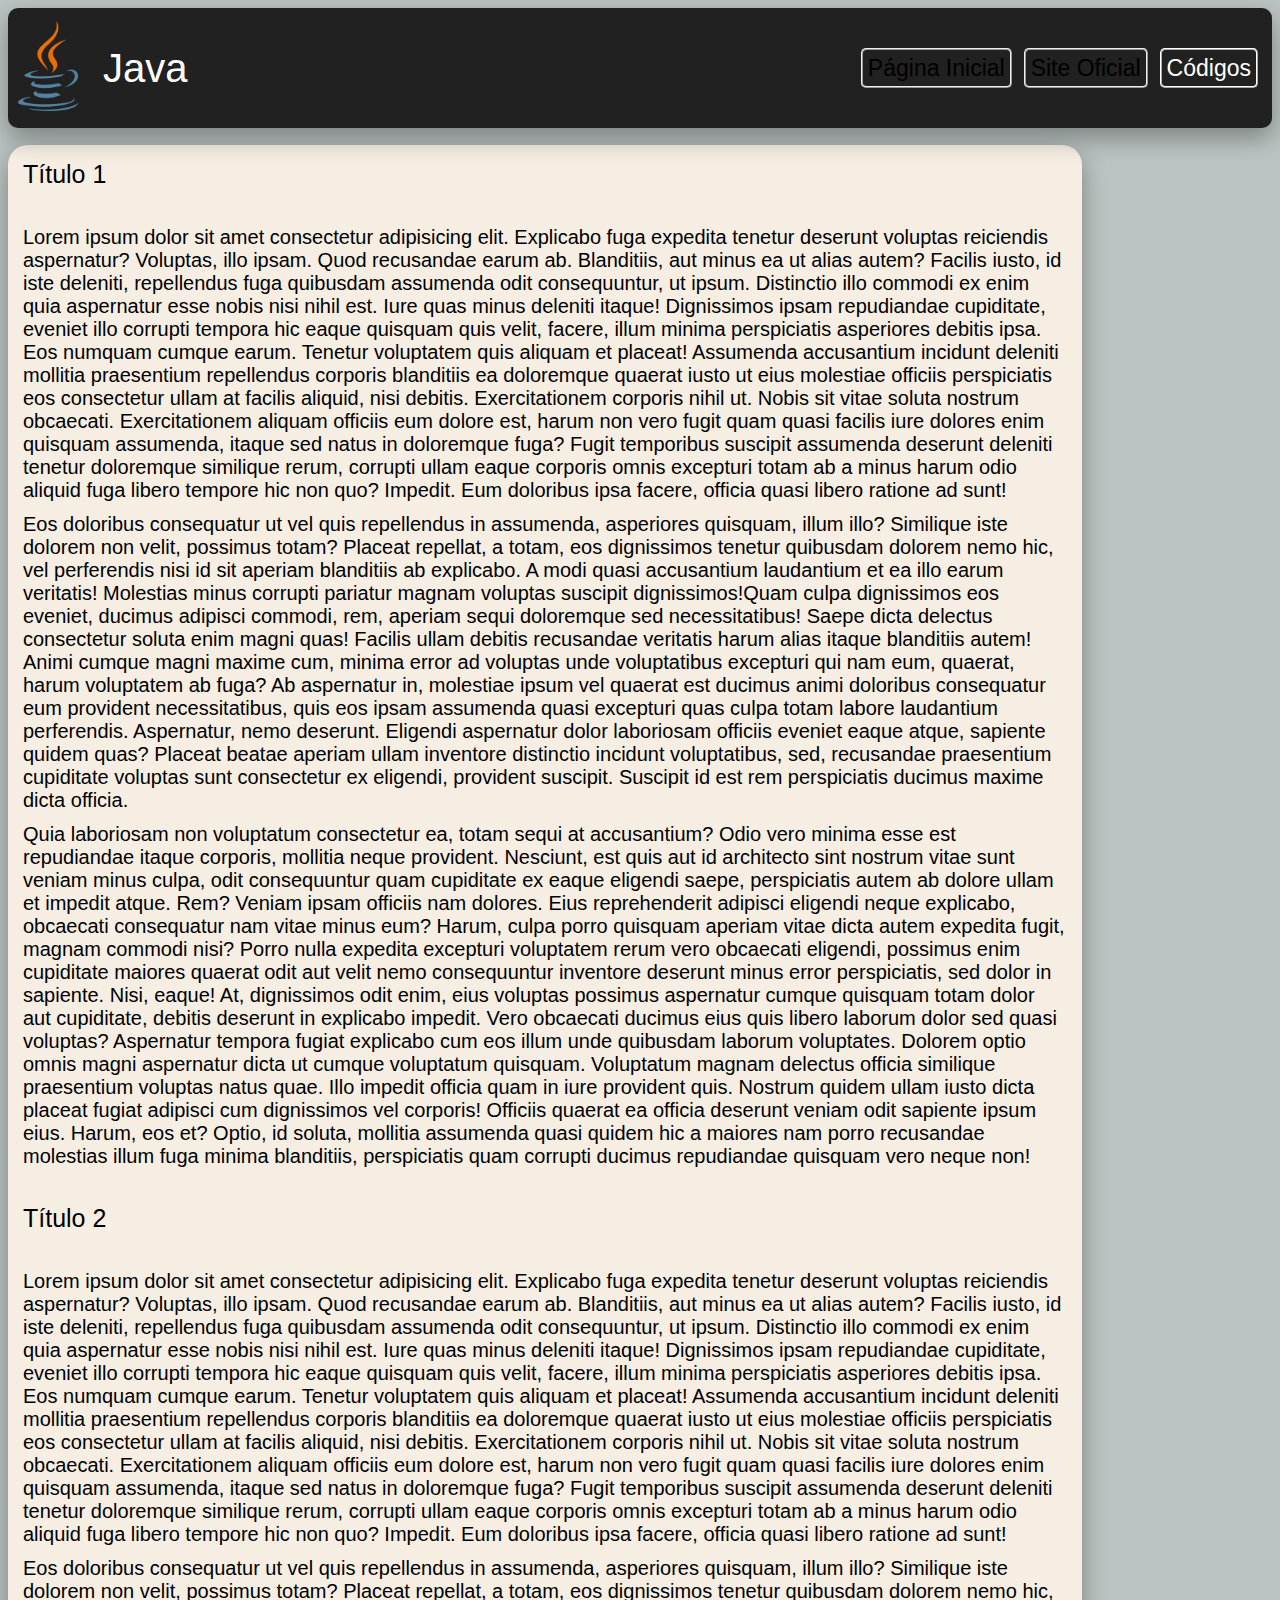
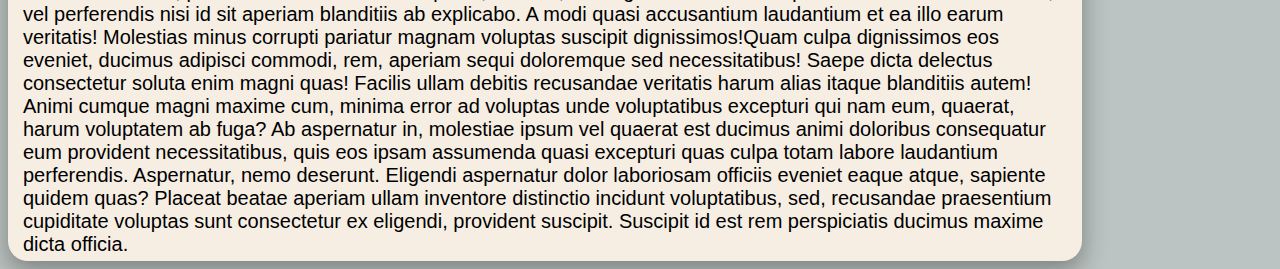
==== historia.html @ 3bd35102 "Adicionada página da História" ====
<!DOCTYPE html>
<html lang="pt-br">
<head>
    <meta charset="UTF-8">
    <link rel="stylesheet" href="historia.css">
    <meta name="viewport" content="width=device-width, initial-scale=1.0">
    <title>História do Java</title>
</head>
<body>
    <header>
        <div class = "top-menu">
            <div class = "top-logo">
                    <img src="java-logo.png" alt="Java Logo">
                <h1>Java</h1>
            </div>
            <div class = "top-links">
                <a href="index.html">Página Inicial</a>
                <a href="https://www.java.com/pt-BR/">Site Oficial</a>
                <a href="">Códigos</a>
            </div>
        </div>
    </header>
    <main>
        <article>
            <div class = "box-1">
                <h1>Título 1</h1>
                <p>
                    Lorem ipsum dolor sit amet consectetur adipisicing elit. Explicabo fuga expedita tenetur deserunt voluptas reiciendis aspernatur? Voluptas, illo ipsam. Quod recusandae earum ab. Blanditiis, aut minus ea ut alias autem?
                    Facilis iusto, id iste deleniti, repellendus fuga quibusdam assumenda odit consequuntur, ut ipsum. Distinctio illo commodi ex enim quia aspernatur esse nobis nisi nihil est. Iure quas minus deleniti itaque!
                    Dignissimos ipsam repudiandae cupiditate, eveniet illo corrupti tempora hic eaque quisquam quis velit, facere, illum minima perspiciatis asperiores debitis ipsa. Eos numquam cumque earum. Tenetur voluptatem quis aliquam et placeat!
                    Assumenda accusantium incidunt deleniti mollitia praesentium repellendus corporis blanditiis ea doloremque quaerat iusto ut eius molestiae officiis perspiciatis eos consectetur ullam at facilis aliquid, nisi debitis. Exercitationem corporis nihil ut.
                    Nobis sit vitae soluta nostrum obcaecati. Exercitationem aliquam officiis eum dolore est, harum non vero fugit quam quasi facilis iure dolores enim quisquam assumenda, itaque sed natus in doloremque fuga?
                    Fugit temporibus suscipit assumenda deserunt deleniti tenetur doloremque similique rerum, corrupti ullam eaque corporis omnis excepturi totam ab a minus harum odio aliquid fuga libero tempore hic non quo? Impedit.
                    Eum doloribus ipsa facere, officia quasi libero ratione ad sunt!
                </p>
                <p>
                    Eos doloribus consequatur ut vel quis repellendus in assumenda, asperiores quisquam, illum illo? Similique iste dolorem non velit, possimus totam?
                    Placeat repellat, a totam, eos dignissimos tenetur quibusdam dolorem nemo hic, vel perferendis nisi id sit aperiam blanditiis ab explicabo. A modi quasi accusantium laudantium et ea illo earum veritatis!
                    Molestias minus corrupti pariatur magnam voluptas suscipit dignissimos!Quam culpa dignissimos eos eveniet, ducimus adipisci commodi, rem, aperiam sequi doloremque sed necessitatibus! Saepe dicta delectus consectetur soluta enim magni quas!
                    Facilis ullam debitis recusandae veritatis harum alias itaque blanditiis autem! Animi cumque magni maxime cum, minima error ad voluptas unde voluptatibus excepturi qui nam eum, quaerat, harum voluptatem ab fuga?
                    Ab aspernatur in, molestiae ipsum vel quaerat est ducimus animi doloribus consequatur eum provident necessitatibus, quis eos ipsam assumenda quasi excepturi quas culpa totam labore laudantium perferendis. Aspernatur, nemo deserunt.
                    Eligendi aspernatur dolor laboriosam officiis eveniet eaque atque, sapiente quidem quas? Placeat beatae aperiam ullam inventore distinctio incidunt voluptatibus, sed, recusandae praesentium cupiditate voluptas sunt consectetur ex eligendi, provident suscipit.
                    Suscipit id est rem perspiciatis ducimus maxime dicta officia.
                </p>
                <p>
                    Quia laboriosam non voluptatum consectetur ea, totam sequi at accusantium? Odio vero minima esse est repudiandae itaque corporis, mollitia neque provident.
                    Nesciunt, est quis aut id architecto sint nostrum vitae sunt veniam minus culpa, odit consequuntur quam cupiditate ex eaque eligendi saepe, perspiciatis autem ab dolore ullam et impedit atque. Rem?
                    Veniam ipsam officiis nam dolores. Eius reprehenderit adipisci eligendi neque explicabo, obcaecati consequatur nam vitae minus eum? Harum, culpa porro quisquam aperiam vitae dicta autem expedita fugit, magnam commodi nisi?
                    Porro nulla expedita excepturi voluptatem rerum vero obcaecati eligendi, possimus enim cupiditate maiores quaerat odit aut velit nemo consequuntur inventore deserunt minus error perspiciatis, sed dolor in sapiente. Nisi, eaque!
                    At, dignissimos odit enim, eius voluptas possimus aspernatur cumque quisquam totam dolor aut cupiditate, debitis deserunt in explicabo impedit. Vero obcaecati ducimus eius quis libero laborum dolor sed quasi voluptas?
                    Aspernatur tempora fugiat explicabo cum eos illum unde quibusdam laborum voluptates. Dolorem optio omnis magni aspernatur dicta ut cumque voluptatum quisquam. Voluptatum magnam delectus officia similique praesentium voluptas natus quae.
                    Illo impedit officia quam in iure provident quis. Nostrum quidem ullam iusto dicta placeat fugiat adipisci cum dignissimos vel corporis! Officiis quaerat ea officia deserunt veniam odit sapiente ipsum eius.
                    Harum, eos et? Optio, id soluta, mollitia assumenda quasi quidem hic a maiores nam porro recusandae molestias illum fuga minima blanditiis, perspiciatis quam corrupti ducimus repudiandae quisquam vero neque non!
                </p>
                <h1>Título 2</h1>
                <p>
                    Lorem ipsum dolor sit amet consectetur adipisicing elit. Explicabo fuga expedita tenetur deserunt voluptas reiciendis aspernatur? Voluptas, illo ipsam. Quod recusandae earum ab. Blanditiis, aut minus ea ut alias autem?
                    Facilis iusto, id iste deleniti, repellendus fuga quibusdam assumenda odit consequuntur, ut ipsum. Distinctio illo commodi ex enim quia aspernatur esse nobis nisi nihil est. Iure quas minus deleniti itaque!
                    Dignissimos ipsam repudiandae cupiditate, eveniet illo corrupti tempora hic eaque quisquam quis velit, facere, illum minima perspiciatis asperiores debitis ipsa. Eos numquam cumque earum. Tenetur voluptatem quis aliquam et placeat!
                    Assumenda accusantium incidunt deleniti mollitia praesentium repellendus corporis blanditiis ea doloremque quaerat iusto ut eius molestiae officiis perspiciatis eos consectetur ullam at facilis aliquid, nisi debitis. Exercitationem corporis nihil ut.
                    Nobis sit vitae soluta nostrum obcaecati. Exercitationem aliquam officiis eum dolore est, harum non vero fugit quam quasi facilis iure dolores enim quisquam assumenda, itaque sed natus in doloremque fuga?
                    Fugit temporibus suscipit assumenda deserunt deleniti tenetur doloremque similique rerum, corrupti ullam eaque corporis omnis excepturi totam ab a minus harum odio aliquid fuga libero tempore hic non quo? Impedit.
                    Eum doloribus ipsa facere, officia quasi libero ratione ad sunt!
                </p>
                <p>
                    Eos doloribus consequatur ut vel quis repellendus in assumenda, asperiores quisquam, illum illo? Similique iste dolorem non velit, possimus totam?
                    Placeat repellat, a totam, eos dignissimos tenetur quibusdam dolorem nemo hic, vel perferendis nisi id sit aperiam blanditiis ab explicabo. A modi quasi accusantium laudantium et ea illo earum veritatis!
                    Molestias minus corrupti pariatur magnam voluptas suscipit dignissimos!Quam culpa dignissimos eos eveniet, ducimus adipisci commodi, rem, aperiam sequi doloremque sed necessitatibus! Saepe dicta delectus consectetur soluta enim magni quas!
                    Facilis ullam debitis recusandae veritatis harum alias itaque blanditiis autem! Animi cumque magni maxime cum, minima error ad voluptas unde voluptatibus excepturi qui nam eum, quaerat, harum voluptatem ab fuga?
                    Ab aspernatur in, molestiae ipsum vel quaerat est ducimus animi doloribus consequatur eum provident necessitatibus, quis eos ipsam assumenda quasi excepturi quas culpa totam labore laudantium perferendis. Aspernatur, nemo deserunt.
                    Eligendi aspernatur dolor laboriosam officiis eveniet eaque atque, sapiente quidem quas? Placeat beatae aperiam ullam inventore distinctio incidunt voluptatibus, sed, recusandae praesentium cupiditate voluptas sunt consectetur ex eligendi, provident suscipit.
                    Suscipit id est rem perspiciatis ducimus maxime dicta officia.
                </p>
            </div>
        </article>
    </main>
</body>
</html>
---- historia.css ----
@import url(https://db.onlinewebfonts.com/c/5a31e8d3d403b8ac139b5fc019589b00?family=Google+Sans+Text);
@import url(https://db.onlinewebfonts.com/c/b5b2632af1e2567e822e947f3c1f5b09?family=Rubik+Bold);
@import url(https://db.onlinewebfonts.com/c/7fd45b9b66da92e6198e0732294d5708?family=Quattrocento+Sans+Bold); 

body{
    background-color: #BBC4C2;
    justify-content: center;
}
header{
    display: flex;
    justify-content: center;
}
.top-menu h1{
    font-family: "Quattrocento Sans Bold", sans-serif;
    font-optical-sizing: auto;
    font-weight: 400;
    font-style: normal;
    font-size: 40px;
    color: white;
    margin: 25px;
}
.top-logo{
    display: flex;
    justify-content: flex-start;
}
.top-logo img{
    width: 60px;
    height: 90px;
}

.top-menu{
    width: 99%;
    height: 100px;
    background-color: #212121;
    border-radius: 10px;
    box-shadow: 0px 10px 25px rgba(33, 33, 33, 0.4);
    padding: 10px;
    display: flex;
    justify-content: space-between;
    align-items: center;
}
.top-links a{
    padding: 5px;
    border: 2px ridge;
    border-radius: 5px;
    font-family: "Rubik", sans-serif;
    font-optical-sizing: auto;
    font-weight: 400;
    font-style: normal;
    font-size: 23px;
    color: white;
    text-decoration: none;
    margin: 4px;
}
.top-links a:link,:visited{
    color: inherit;
}
article h1{
    font-family: "Rubik Bold", sans-serif;
    font-optical-sizing: auto;
    font-weight: 200;
    font-style: normal;
    font-size: 25px;
    color: black;
    padding: 15px;
}
article p{
    font-family: "Google sans text", sans-serif;
    font-optical-sizing: auto;
    font-weight: 200;
    font-style: normal;
    font-size: 20px;
    color: black;
    padding: 15px;
    padding-top: 5px;
    padding-bottom: 5px;
    margin-top: 1px;
    margin-bottom: 1px;
}
.box-1{
    width: 85%;
    height: 20%;
    background-color: #f6eee3;
    border-radius: 20px;
    box-shadow: 0px 10px 25px rgba(33, 33, 33, 0.4);
}
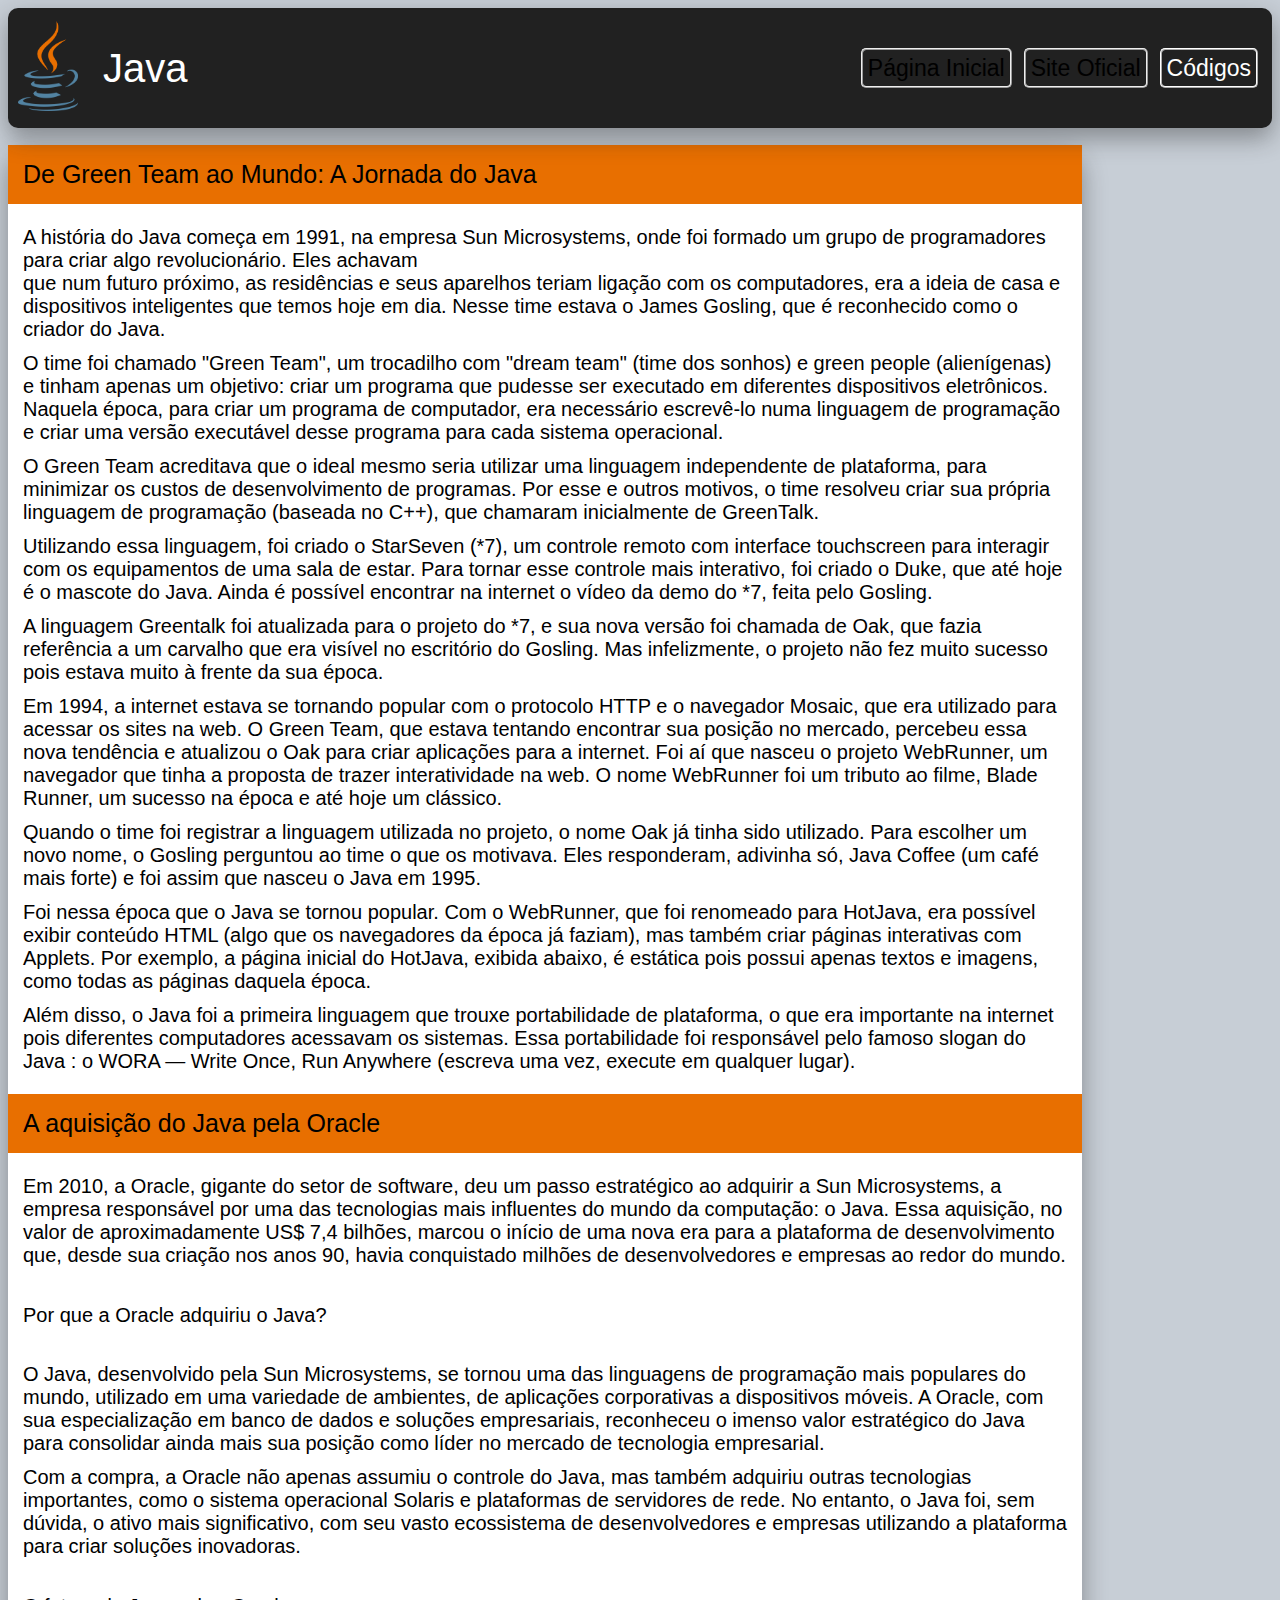
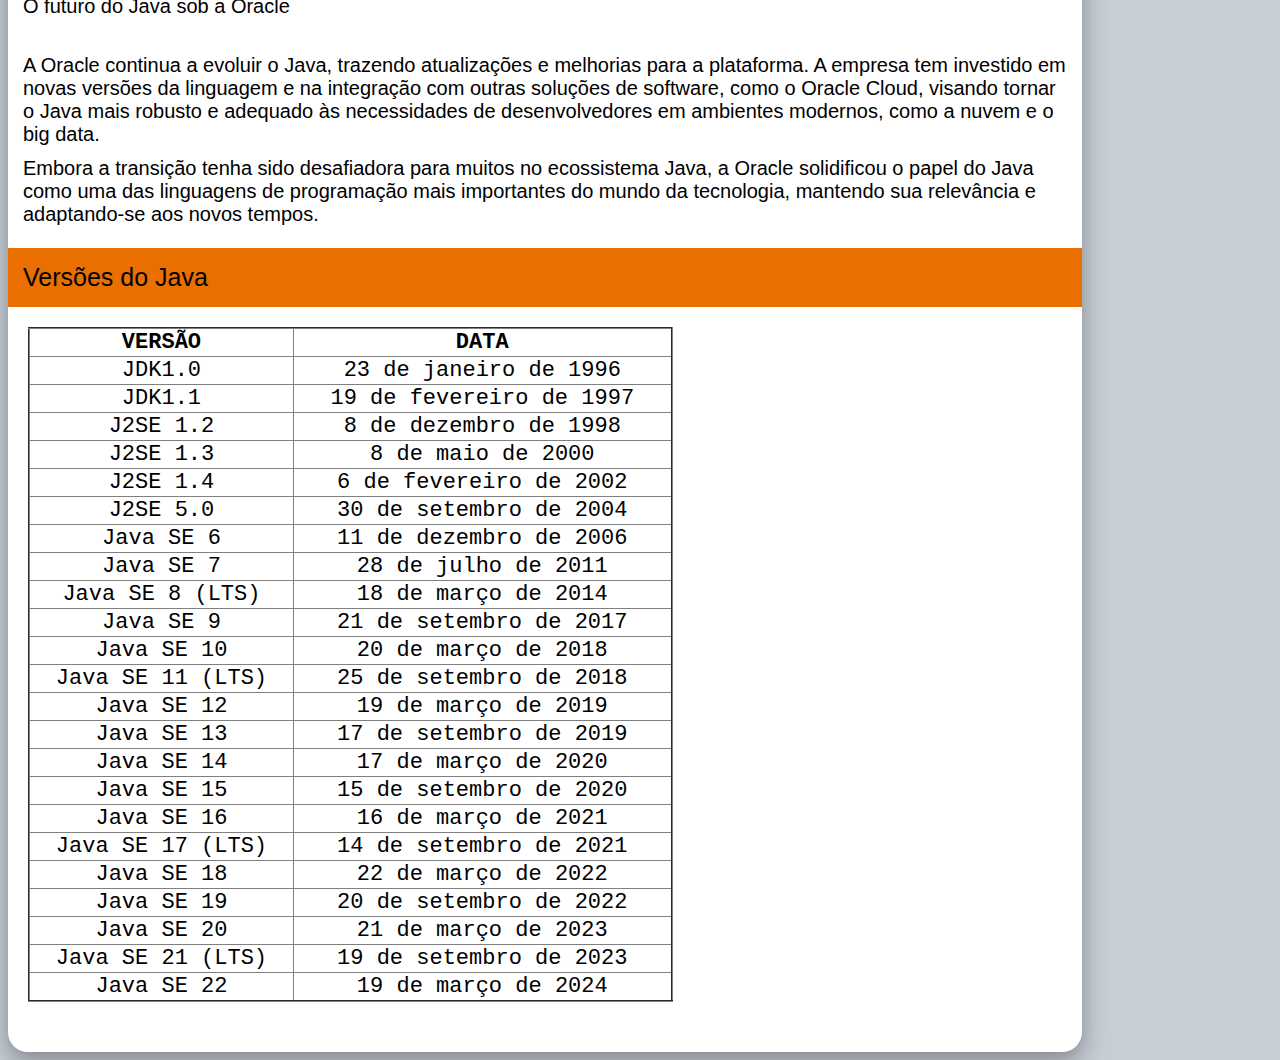
==== commit 670855b1: "Adicionado conteúdo sobre História" ====
--- a/historia.html
+++ b/historia.html
@@ -23,54 +23,171 @@
     <main>
         <article>
             <div class = "box-1">
-                <h1>Título 1</h1>
+                <h1>De Green Team ao Mundo: A Jornada do Java</h1>
                 <p>
-                    Lorem ipsum dolor sit amet consectetur adipisicing elit. Explicabo fuga expedita tenetur deserunt voluptas reiciendis aspernatur? Voluptas, illo ipsam. Quod recusandae earum ab. Blanditiis, aut minus ea ut alias autem?
-                    Facilis iusto, id iste deleniti, repellendus fuga quibusdam assumenda odit consequuntur, ut ipsum. Distinctio illo commodi ex enim quia aspernatur esse nobis nisi nihil est. Iure quas minus deleniti itaque!
-                    Dignissimos ipsam repudiandae cupiditate, eveniet illo corrupti tempora hic eaque quisquam quis velit, facere, illum minima perspiciatis asperiores debitis ipsa. Eos numquam cumque earum. Tenetur voluptatem quis aliquam et placeat!
-                    Assumenda accusantium incidunt deleniti mollitia praesentium repellendus corporis blanditiis ea doloremque quaerat iusto ut eius molestiae officiis perspiciatis eos consectetur ullam at facilis aliquid, nisi debitis. Exercitationem corporis nihil ut.
-                    Nobis sit vitae soluta nostrum obcaecati. Exercitationem aliquam officiis eum dolore est, harum non vero fugit quam quasi facilis iure dolores enim quisquam assumenda, itaque sed natus in doloremque fuga?
-                    Fugit temporibus suscipit assumenda deserunt deleniti tenetur doloremque similique rerum, corrupti ullam eaque corporis omnis excepturi totam ab a minus harum odio aliquid fuga libero tempore hic non quo? Impedit.
-                    Eum doloribus ipsa facere, officia quasi libero ratione ad sunt!
+                    A história do Java começa em 1991, na empresa Sun Microsystems, onde foi formado um grupo de programadores para criar algo revolucionário. Eles achavam <br>que num futuro próximo,
+                    as residências e seus aparelhos teriam ligação com os computadores, era a ideia de casa e dispositivos inteligentes que temos hoje em dia. Nesse time estava o James Gosling, que 
+                    é reconhecido como o criador do Java. 
                 </p>
                 <p>
-                    Eos doloribus consequatur ut vel quis repellendus in assumenda, asperiores quisquam, illum illo? Similique iste dolorem non velit, possimus totam?
-                    Placeat repellat, a totam, eos dignissimos tenetur quibusdam dolorem nemo hic, vel perferendis nisi id sit aperiam blanditiis ab explicabo. A modi quasi accusantium laudantium et ea illo earum veritatis!
-                    Molestias minus corrupti pariatur magnam voluptas suscipit dignissimos!Quam culpa dignissimos eos eveniet, ducimus adipisci commodi, rem, aperiam sequi doloremque sed necessitatibus! Saepe dicta delectus consectetur soluta enim magni quas!
-                    Facilis ullam debitis recusandae veritatis harum alias itaque blanditiis autem! Animi cumque magni maxime cum, minima error ad voluptas unde voluptatibus excepturi qui nam eum, quaerat, harum voluptatem ab fuga?
-                    Ab aspernatur in, molestiae ipsum vel quaerat est ducimus animi doloribus consequatur eum provident necessitatibus, quis eos ipsam assumenda quasi excepturi quas culpa totam labore laudantium perferendis. Aspernatur, nemo deserunt.
-                    Eligendi aspernatur dolor laboriosam officiis eveniet eaque atque, sapiente quidem quas? Placeat beatae aperiam ullam inventore distinctio incidunt voluptatibus, sed, recusandae praesentium cupiditate voluptas sunt consectetur ex eligendi, provident suscipit.
-                    Suscipit id est rem perspiciatis ducimus maxime dicta officia.
+                    O time foi chamado "Green Team", um trocadilho com "dream team" (time dos sonhos) e green people (alienígenas) e tinham apenas um objetivo: criar um programa que pudesse ser executado em diferentes 
+                    dispositivos eletrônicos. Naquela época, para criar um programa de computador, era necessário escrevê-lo numa linguagem de programação e criar uma versão executável desse programa para cada sistema operacional.
                 </p>
                 <p>
-                    Quia laboriosam non voluptatum consectetur ea, totam sequi at accusantium? Odio vero minima esse est repudiandae itaque corporis, mollitia neque provident.
-                    Nesciunt, est quis aut id architecto sint nostrum vitae sunt veniam minus culpa, odit consequuntur quam cupiditate ex eaque eligendi saepe, perspiciatis autem ab dolore ullam et impedit atque. Rem?
-                    Veniam ipsam officiis nam dolores. Eius reprehenderit adipisci eligendi neque explicabo, obcaecati consequatur nam vitae minus eum? Harum, culpa porro quisquam aperiam vitae dicta autem expedita fugit, magnam commodi nisi?
-                    Porro nulla expedita excepturi voluptatem rerum vero obcaecati eligendi, possimus enim cupiditate maiores quaerat odit aut velit nemo consequuntur inventore deserunt minus error perspiciatis, sed dolor in sapiente. Nisi, eaque!
-                    At, dignissimos odit enim, eius voluptas possimus aspernatur cumque quisquam totam dolor aut cupiditate, debitis deserunt in explicabo impedit. Vero obcaecati ducimus eius quis libero laborum dolor sed quasi voluptas?
-                    Aspernatur tempora fugiat explicabo cum eos illum unde quibusdam laborum voluptates. Dolorem optio omnis magni aspernatur dicta ut cumque voluptatum quisquam. Voluptatum magnam delectus officia similique praesentium voluptas natus quae.
-                    Illo impedit officia quam in iure provident quis. Nostrum quidem ullam iusto dicta placeat fugiat adipisci cum dignissimos vel corporis! Officiis quaerat ea officia deserunt veniam odit sapiente ipsum eius.
-                    Harum, eos et? Optio, id soluta, mollitia assumenda quasi quidem hic a maiores nam porro recusandae molestias illum fuga minima blanditiis, perspiciatis quam corrupti ducimus repudiandae quisquam vero neque non!
-                </p>
-                <h1>Título 2</h1>
-                <p>
-                    Lorem ipsum dolor sit amet consectetur adipisicing elit. Explicabo fuga expedita tenetur deserunt voluptas reiciendis aspernatur? Voluptas, illo ipsam. Quod recusandae earum ab. Blanditiis, aut minus ea ut alias autem?
-                    Facilis iusto, id iste deleniti, repellendus fuga quibusdam assumenda odit consequuntur, ut ipsum. Distinctio illo commodi ex enim quia aspernatur esse nobis nisi nihil est. Iure quas minus deleniti itaque!
-                    Dignissimos ipsam repudiandae cupiditate, eveniet illo corrupti tempora hic eaque quisquam quis velit, facere, illum minima perspiciatis asperiores debitis ipsa. Eos numquam cumque earum. Tenetur voluptatem quis aliquam et placeat!
-                    Assumenda accusantium incidunt deleniti mollitia praesentium repellendus corporis blanditiis ea doloremque quaerat iusto ut eius molestiae officiis perspiciatis eos consectetur ullam at facilis aliquid, nisi debitis. Exercitationem corporis nihil ut.
-                    Nobis sit vitae soluta nostrum obcaecati. Exercitationem aliquam officiis eum dolore est, harum non vero fugit quam quasi facilis iure dolores enim quisquam assumenda, itaque sed natus in doloremque fuga?
-                    Fugit temporibus suscipit assumenda deserunt deleniti tenetur doloremque similique rerum, corrupti ullam eaque corporis omnis excepturi totam ab a minus harum odio aliquid fuga libero tempore hic non quo? Impedit.
-                    Eum doloribus ipsa facere, officia quasi libero ratione ad sunt!
+                    O Green Team acreditava que o ideal mesmo seria utilizar uma linguagem independente de plataforma, para minimizar os custos de desenvolvimento de programas. Por esse e outros motivos, 
+                    o time resolveu criar sua própria linguagem de programação (baseada no C++), que chamaram inicialmente de GreenTalk.
                 </p>
                 <p>
-                    Eos doloribus consequatur ut vel quis repellendus in assumenda, asperiores quisquam, illum illo? Similique iste dolorem non velit, possimus totam?
-                    Placeat repellat, a totam, eos dignissimos tenetur quibusdam dolorem nemo hic, vel perferendis nisi id sit aperiam blanditiis ab explicabo. A modi quasi accusantium laudantium et ea illo earum veritatis!
-                    Molestias minus corrupti pariatur magnam voluptas suscipit dignissimos!Quam culpa dignissimos eos eveniet, ducimus adipisci commodi, rem, aperiam sequi doloremque sed necessitatibus! Saepe dicta delectus consectetur soluta enim magni quas!
-                    Facilis ullam debitis recusandae veritatis harum alias itaque blanditiis autem! Animi cumque magni maxime cum, minima error ad voluptas unde voluptatibus excepturi qui nam eum, quaerat, harum voluptatem ab fuga?
-                    Ab aspernatur in, molestiae ipsum vel quaerat est ducimus animi doloribus consequatur eum provident necessitatibus, quis eos ipsam assumenda quasi excepturi quas culpa totam labore laudantium perferendis. Aspernatur, nemo deserunt.
-                    Eligendi aspernatur dolor laboriosam officiis eveniet eaque atque, sapiente quidem quas? Placeat beatae aperiam ullam inventore distinctio incidunt voluptatibus, sed, recusandae praesentium cupiditate voluptas sunt consectetur ex eligendi, provident suscipit.
-                    Suscipit id est rem perspiciatis ducimus maxime dicta officia.
+                    Utilizando essa linguagem, foi criado o StarSeven (*7), um controle remoto com interface touchscreen para interagir com os equipamentos de uma sala de estar. Para tornar esse controle 
+                    mais interativo, foi criado o Duke, que até hoje é o mascote do Java. Ainda é possível encontrar na internet o vídeo da demo do *7, feita pelo Gosling.
                 </p>
+                <p>
+                    A linguagem Greentalk foi atualizada para o projeto do *7, e sua nova versão foi chamada de Oak, que fazia referência a um carvalho que era visível no escritório do Gosling. Mas infelizmente, o projeto 
+                    não fez muito sucesso pois estava muito à frente da sua época.
+                </p>
+                <p>
+                    Em 1994, a internet estava se tornando popular com o protocolo HTTP e o navegador Mosaic, que era utilizado para acessar os sites na web. O Green Team, que estava tentando encontrar sua posição no mercado, percebeu essa nova tendência 
+                    e atualizou o Oak para criar aplicações para a internet. Foi aí que nasceu o projeto WebRunner, um navegador que tinha a proposta de trazer interatividade na web. O nome WebRunner foi um tributo ao filme, Blade Runner, um sucesso na época e até hoje um clássico.
+                </p>
+                <p>
+                    Quando o time foi registrar a linguagem utilizada no projeto, o nome Oak já tinha sido utilizado. Para escolher um novo nome, o Gosling perguntou ao time o que os motivava. Eles responderam, adivinha só, Java Coffee (um café mais forte) e 
+                    foi assim que nasceu o Java em 1995.
+                </p>
+                <p>
+                    Foi nessa época que o Java se tornou popular. Com o WebRunner, que foi renomeado para HotJava, era possível exibir conteúdo HTML (algo que os navegadores da época já faziam), mas também criar páginas interativas com Applets. 
+                    Por exemplo, a página inicial do HotJava, exibida abaixo, é estática pois possui apenas textos e imagens, como todas as páginas daquela época.
+                </p>
+                <p>
+                    Além disso, o Java foi a primeira linguagem que trouxe portabilidade de plataforma, o que era importante na internet pois diferentes computadores acessavam os sistemas. Essa portabilidade foi responsável pelo famoso slogan do Java : 
+                    o WORA — Write Once, Run Anywhere (escreva uma vez, execute em qualquer lugar).
+                </p>
+                <h1>A aquisição do Java pela Oracle</h1>
+                <p>
+                    Em 2010, a Oracle, gigante do setor de software, deu um passo estratégico ao adquirir a Sun Microsystems, a empresa responsável por uma das tecnologias mais influentes do mundo da computação: o Java. Essa aquisição, no valor de aproximadamente 
+                    US$ 7,4 bilhões, marcou o início de uma nova era para a plataforma de desenvolvimento que, desde sua criação nos anos 90, havia conquistado milhões de desenvolvedores e empresas ao redor do mundo.
+                </p>
+                    <h2>Por que a Oracle adquiriu o Java?</h2>
+                <p>
+                    O Java, desenvolvido pela Sun Microsystems, se tornou uma das linguagens de programação mais populares do mundo, utilizado em uma variedade de ambientes, de aplicações corporativas a dispositivos móveis. A Oracle, com sua especialização em banco 
+                    de dados e soluções empresariais, reconheceu o imenso valor estratégico do Java para consolidar ainda mais sua posição como líder no mercado de tecnologia empresarial.
+                </p>
+                <p>
+                    Com a compra, a Oracle não apenas assumiu o controle do Java, mas também adquiriu outras tecnologias importantes, como o sistema operacional Solaris e plataformas de servidores de rede. No entanto, o Java foi, sem dúvida, o ativo mais significativo, 
+                    com seu vasto ecossistema de desenvolvedores e empresas utilizando a plataforma para criar soluções inovadoras.
+                </p>
+                <h2>O futuro do Java sob a Oracle</h2>
+                <p>
+                    A Oracle continua a evoluir o Java, trazendo atualizações e melhorias para a plataforma. A empresa tem investido em novas versões da linguagem e na integração com outras soluções de software, como o Oracle Cloud, visando tornar o Java mais robusto e 
+                    adequado às necessidades de desenvolvedores em ambientes modernos, como a nuvem e o big data.
+                </p>
+                <p>
+                    Embora a transição tenha sido desafiadora para muitos no ecossistema Java, a Oracle solidificou o papel do Java como uma das linguagens de programação mais importantes do mundo da tecnologia, mantendo sua relevância e adaptando-se aos novos tempos.
+                </p>
+                <h1>Versões do Java</h1>
+                
+                <table cellspacing = "4" cellpading = "6" border="2">
+                    <thead>
+                        <tr>
+                            <th>VERSÃO</th>
+                            <th>DATA</th>
+                        </tr>
+                    </thead>
+                    <tbody>
+                       
+                        <tr>
+                            <td>JDK1.0</td>
+                            <td>23 de janeiro de 1996</td>
+                        </tr>
+                        <tr>
+                            <td>JDK1.1</td>
+                            <td>19 de fevereiro de 1997</td>
+                        </tr>
+                        <tr>
+                            <td>J2SE 1.2</td>
+                            <td>8 de dezembro de 1998</td>
+                        </tr>
+                        <tr>
+                            <td>J2SE 1.3</td>
+                            <td>8 de maio de 2000</td>
+                        </tr>
+                        <tr>
+                            <td>J2SE 1.4</td>
+                            <td>6 de fevereiro de 2002</td>
+                        </tr>
+                        <tr>
+                            <td>J2SE 5.0</td>
+                            <td>30 de setembro de 2004</td>
+                        </tr>
+                        <tr>
+                            <td>Java SE 6</td>
+                            <td>11 de dezembro de 2006</td>
+                        </tr>
+                        <tr>
+                            <td>Java SE 7</td>
+                            <td>28 de julho de 2011</td>
+                        </tr>
+                        <tr>
+                            <td>Java SE 8 (LTS)</td>
+                            <td>18 de março de 2014</td>
+                        </tr>
+                        <tr>
+                            <td>Java SE 9</td>
+                            <td>21 de setembro de 2017</td>
+                        </tr>
+                        <tr>
+                            <td>Java SE 10</td>
+                            <td>20 de março de 2018</td>
+                        </tr>
+                        <tr>
+                            <td>Java SE 11 (LTS)</td>
+                            <td>25 de setembro de 2018</td>
+                        </tr>
+                        <tr>
+                            <td>Java SE 12</td>
+                            <td>19 de março de 2019</td>
+                        </tr>
+                        <tr>
+                            <td>Java SE 13</td>
+                            <td>17 de setembro de 2019</td>
+                        </tr>
+                        <tr>
+                            <td>Java SE 14</td>
+                            <td>17 de março de 2020</td>
+                        </tr>
+                        <tr>
+                            <td>Java SE 15</td>
+                            <td>15 de setembro de 2020</td>
+                        </tr>
+                        <tr>
+                            <td>Java SE 16</td>
+                            <td>16 de março de 2021</td>
+                        </tr>
+                        <tr>
+                            <td>Java SE 17 (LTS)</td>
+                            <td>14 de setembro de 2021</td>
+                        </tr>
+                        <tr>
+                            <td>Java SE 18</td>
+                            <td>22 de março de 2022</td>
+                        </tr>
+                        <tr>
+                            <td>Java SE 19</td>
+                            <td>20 de setembro de 2022</td>
+                        </tr>
+                        <tr>
+                            <td>Java SE 20</td>
+                            <td>21 de março de 2023</td>
+                        </tr>
+                        <tr>
+                            <td>Java SE 21 (LTS)</td>
+                            <td>19 de setembro de 2023</td>
+                        </tr>
+                        <tr>
+                            <td>Java SE 22</td>
+                            <td>19 de março de 2024</td>
+                        </tr>
+                    </tbody>
+                </table>
             </div>
         </article>
     </main>
--- a/historia.css
+++ b/historia.css
@@ -1,9 +1,10 @@
 @import url(https://db.onlinewebfonts.com/c/5a31e8d3d403b8ac139b5fc019589b00?family=Google+Sans+Text);
 @import url(https://db.onlinewebfonts.com/c/b5b2632af1e2567e822e947f3c1f5b09?family=Rubik+Bold);
+@import url(https://db.onlinewebfonts.com/c/35af6dbe749b9704f03282e5a5949253?family=Rubik);
 @import url(https://db.onlinewebfonts.com/c/7fd45b9b66da92e6198e0732294d5708?family=Quattrocento+Sans+Bold); 
 
 body{
-    background-color: #BBC4C2;
+    background-color: #C7CED6;
     justify-content: center;
 }
 header{
@@ -63,6 +64,16 @@
     font-size: 25px;
     color: black;
     padding: 15px;
+    background-color: rgba(232,111,0,255);
+}
+article h2{
+    font-family: "Rubik", sans-serif;
+    font-optical-sizing: auto;
+    font-weight: 200;
+    font-style: normal;
+    font-size: 20px;
+    color: black;
+    padding: 15px;
 }
 article p{
     font-family: "Google sans text", sans-serif;
@@ -80,7 +91,17 @@
 .box-1{
     width: 85%;
     height: 20%;
-    background-color: #f6eee3;
-    border-radius: 20px;
+    background-color: white;
+    border-radius: 20px;    
     box-shadow: 0px 10px 25px rgba(33, 33, 33, 0.4);
+    padding-bottom: 30px;
+}
+table{
+    font-family: monospace, sans-serif;
+    font-size: 60px;
+    width: 60%;    
+    border-collapse: collapse;
+    margin: 20px;
+    font-size: 22px;
+    text-align: center;
 }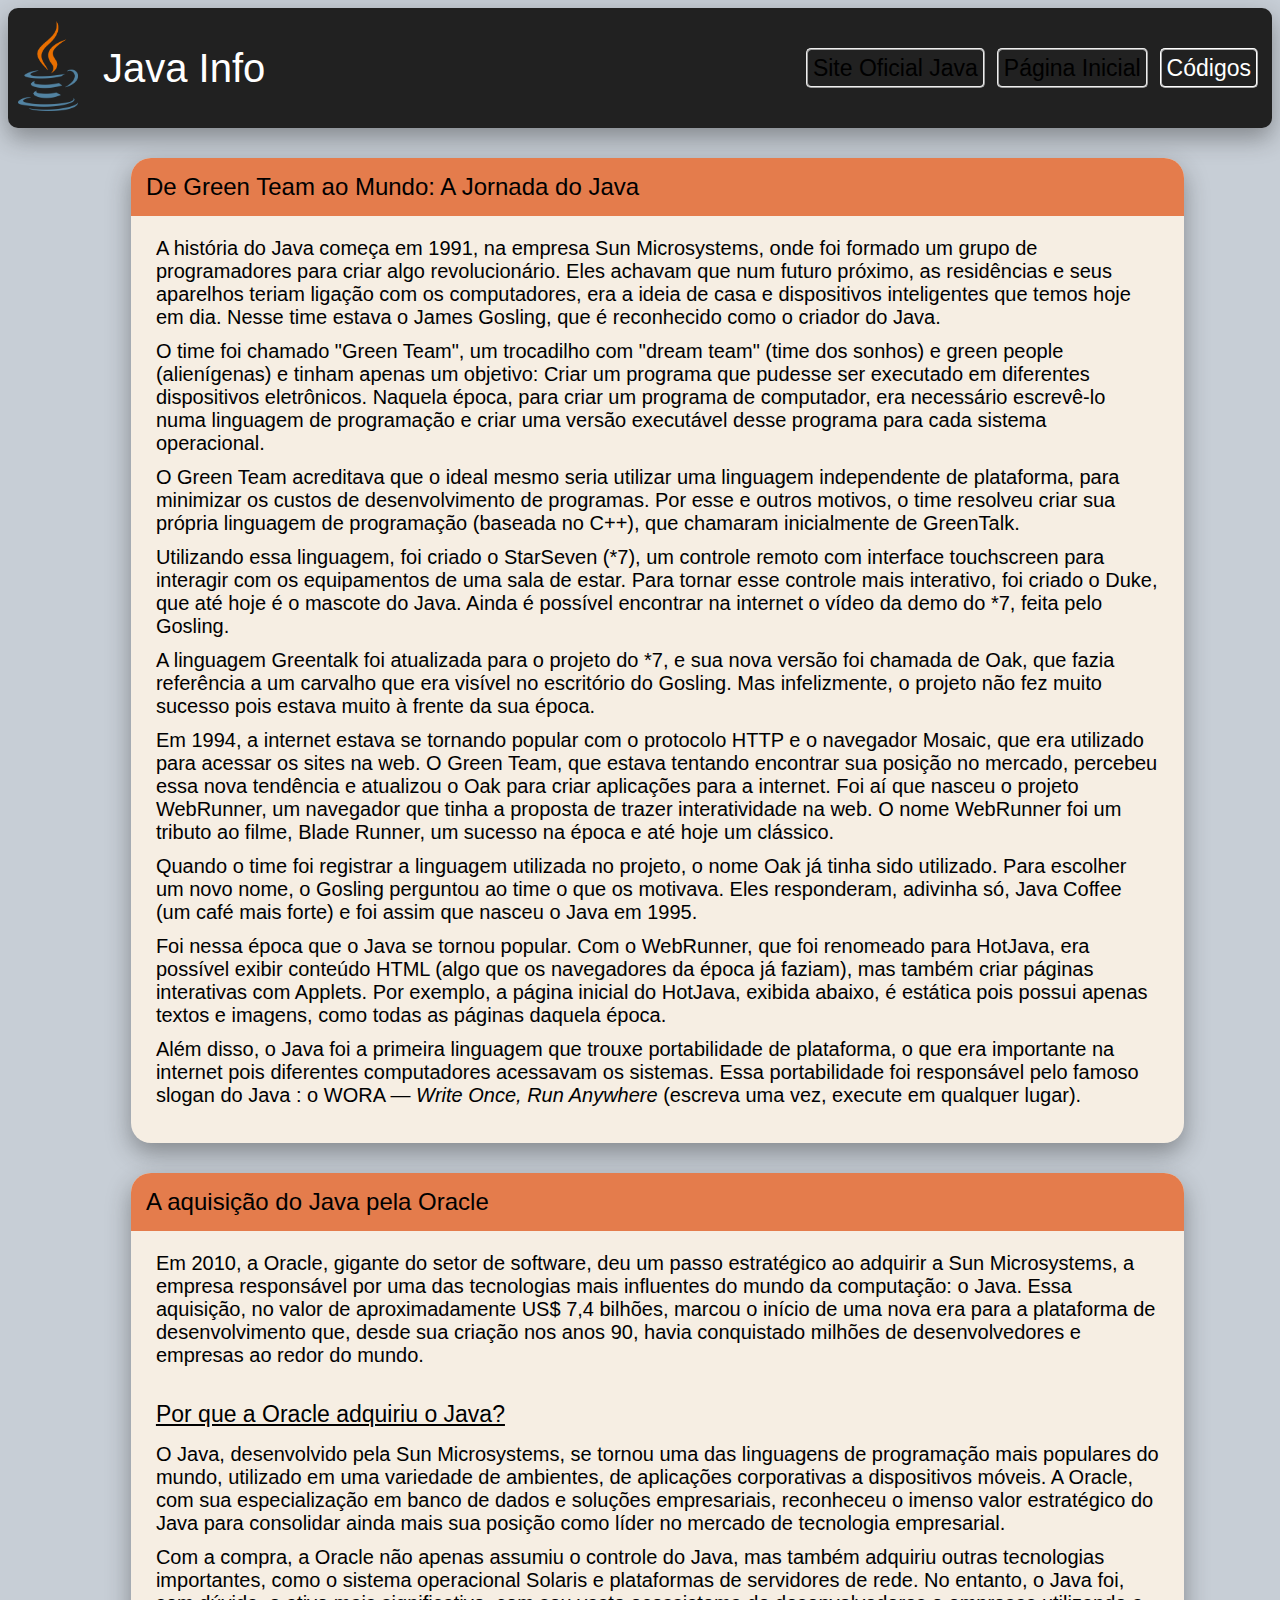
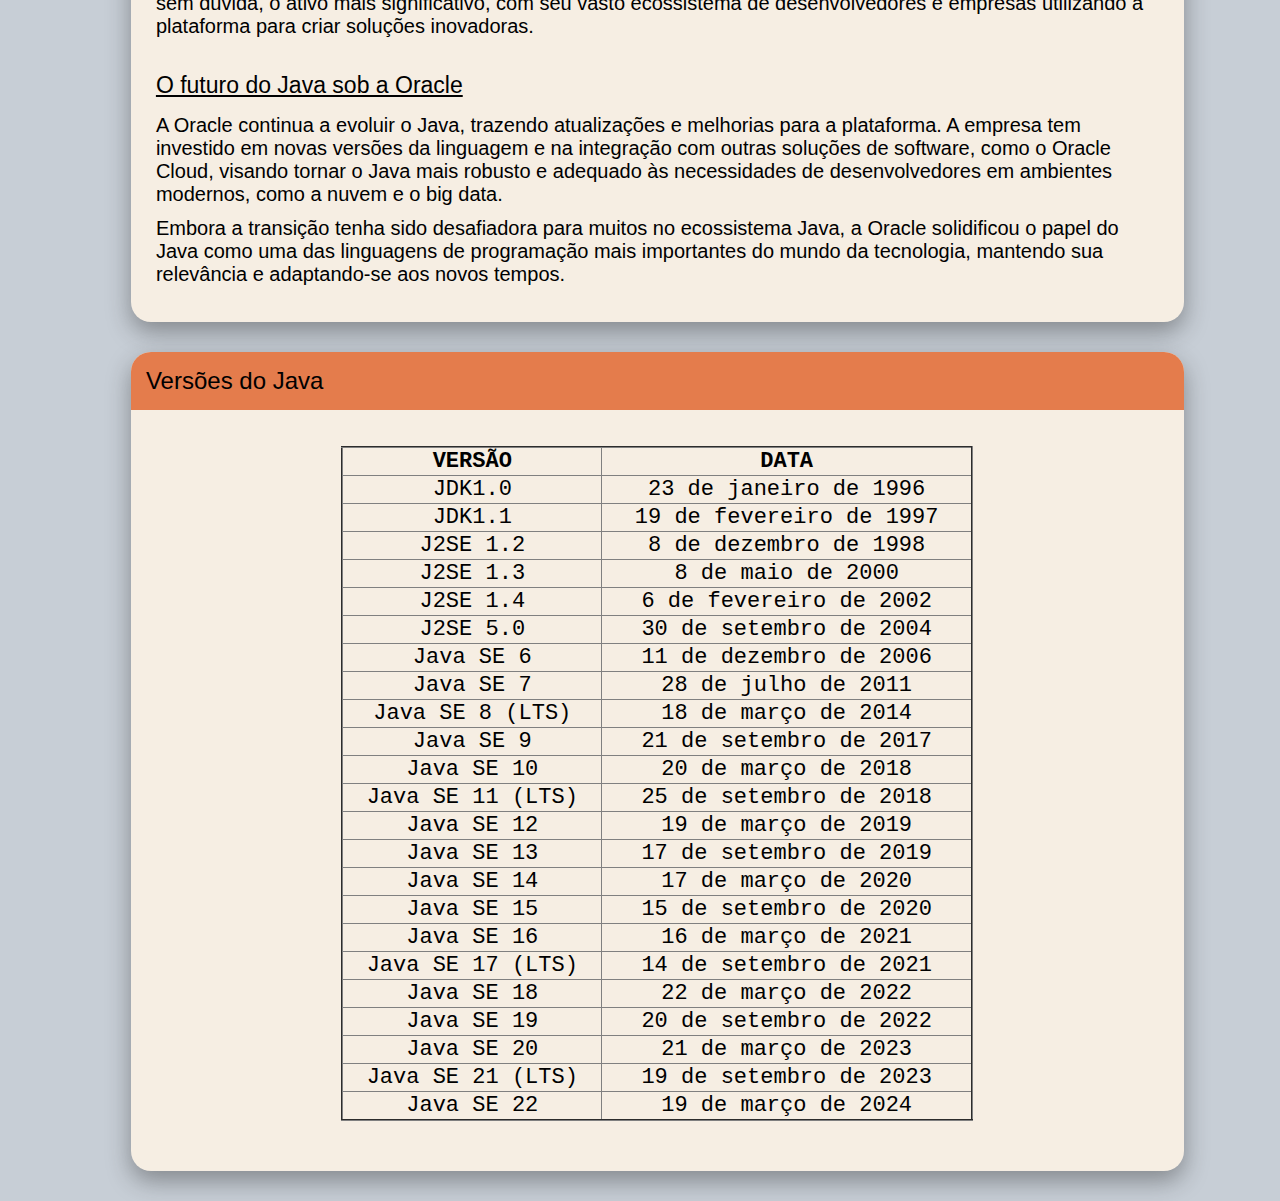
==== commit f06fd28f: "Aprimoramentos e adições gerais" ====
--- a/historia.html
+++ b/historia.html
@@ -4,33 +4,35 @@
     <meta charset="UTF-8">
     <link rel="stylesheet" href="historia.css">
     <meta name="viewport" content="width=device-width, initial-scale=1.0">
-    <title>História do Java</title>
+    <title>Java Info - História do Java</title>
 </head>
 <body>
     <header>
         <div class = "top-menu">
             <div class = "top-logo">
                     <img src="java-logo.png" alt="Java Logo">
-                <h1>Java</h1>
-            </div>
-            <div class = "top-links">
-                <a href="index.html">Página Inicial</a>
-                <a href="https://www.java.com/pt-BR/">Site Oficial</a>
-                <a href="">Códigos</a>
-            </div>
+                <h1>Java Info</h1>
+            </div>
+            <nav>
+                <div class = "top-links">
+                    <a href="https://www.java.com/pt-BR/">Site Oficial Java</a>
+                    <a href="index.html">Página Inicial</a>
+                    <a href="">Códigos</a>
+                </div>
+            </nav>
         </div>
     </header>
     <main>
         <article>
-            <div class = "box-1">
+            <div class = "box">
                 <h1>De Green Team ao Mundo: A Jornada do Java</h1>
                 <p>
-                    A história do Java começa em 1991, na empresa Sun Microsystems, onde foi formado um grupo de programadores para criar algo revolucionário. Eles achavam <br>que num futuro próximo,
+                    A história do Java começa em 1991, na empresa Sun Microsystems, onde foi formado um grupo de programadores para criar algo revolucionário. Eles achavam que num futuro próximo,
                     as residências e seus aparelhos teriam ligação com os computadores, era a ideia de casa e dispositivos inteligentes que temos hoje em dia. Nesse time estava o James Gosling, que 
                     é reconhecido como o criador do Java. 
                 </p>
                 <p>
-                    O time foi chamado "Green Team", um trocadilho com "dream team" (time dos sonhos) e green people (alienígenas) e tinham apenas um objetivo: criar um programa que pudesse ser executado em diferentes 
+                    O time foi chamado "Green Team", um trocadilho com "dream team" (time dos sonhos) e green people (alienígenas) e tinham apenas um objetivo: Criar um programa que pudesse ser executado em diferentes 
                     dispositivos eletrônicos. Naquela época, para criar um programa de computador, era necessário escrevê-lo numa linguagem de programação e criar uma versão executável desse programa para cada sistema operacional.
                 </p>
                 <p>
@@ -59,14 +61,16 @@
                 </p>
                 <p>
                     Além disso, o Java foi a primeira linguagem que trouxe portabilidade de plataforma, o que era importante na internet pois diferentes computadores acessavam os sistemas. Essa portabilidade foi responsável pelo famoso slogan do Java : 
-                    o WORA — Write Once, Run Anywhere (escreva uma vez, execute em qualquer lugar).
-                </p>
+                    o WORA — <em>Write Once, Run Anywhere</em> (escreva uma vez, execute em qualquer lugar).
+                </p>
+            </div>
+            <div class = "box">
                 <h1>A aquisição do Java pela Oracle</h1>
                 <p>
                     Em 2010, a Oracle, gigante do setor de software, deu um passo estratégico ao adquirir a Sun Microsystems, a empresa responsável por uma das tecnologias mais influentes do mundo da computação: o Java. Essa aquisição, no valor de aproximadamente 
                     US$ 7,4 bilhões, marcou o início de uma nova era para a plataforma de desenvolvimento que, desde sua criação nos anos 90, havia conquistado milhões de desenvolvedores e empresas ao redor do mundo.
                 </p>
-                    <h2>Por que a Oracle adquiriu o Java?</h2>
+                    <h2><ins>Por que a Oracle adquiriu o Java?</ins></h2>
                 <p>
                     O Java, desenvolvido pela Sun Microsystems, se tornou uma das linguagens de programação mais populares do mundo, utilizado em uma variedade de ambientes, de aplicações corporativas a dispositivos móveis. A Oracle, com sua especialização em banco 
                     de dados e soluções empresariais, reconheceu o imenso valor estratégico do Java para consolidar ainda mais sua posição como líder no mercado de tecnologia empresarial.
@@ -75,7 +79,7 @@
                     Com a compra, a Oracle não apenas assumiu o controle do Java, mas também adquiriu outras tecnologias importantes, como o sistema operacional Solaris e plataformas de servidores de rede. No entanto, o Java foi, sem dúvida, o ativo mais significativo, 
                     com seu vasto ecossistema de desenvolvedores e empresas utilizando a plataforma para criar soluções inovadoras.
                 </p>
-                <h2>O futuro do Java sob a Oracle</h2>
+                <h2><ins>O futuro do Java sob a Oracle</ins></h2>
                 <p>
                     A Oracle continua a evoluir o Java, trazendo atualizações e melhorias para a plataforma. A empresa tem investido em novas versões da linguagem e na integração com outras soluções de software, como o Oracle Cloud, visando tornar o Java mais robusto e 
                     adequado às necessidades de desenvolvedores em ambientes modernos, como a nuvem e o big data.
@@ -83,111 +87,114 @@
                 <p>
                     Embora a transição tenha sido desafiadora para muitos no ecossistema Java, a Oracle solidificou o papel do Java como uma das linguagens de programação mais importantes do mundo da tecnologia, mantendo sua relevância e adaptando-se aos novos tempos.
                 </p>
+            </div>
+            <div class = "box">
                 <h1>Versões do Java</h1>
-                
-                <table cellspacing = "4" cellpading = "6" border="2">
-                    <thead>
-                        <tr>
-                            <th>VERSÃO</th>
-                            <th>DATA</th>
-                        </tr>
-                    </thead>
-                    <tbody>
-                       
-                        <tr>
-                            <td>JDK1.0</td>
-                            <td>23 de janeiro de 1996</td>
-                        </tr>
-                        <tr>
-                            <td>JDK1.1</td>
-                            <td>19 de fevereiro de 1997</td>
-                        </tr>
-                        <tr>
-                            <td>J2SE 1.2</td>
-                            <td>8 de dezembro de 1998</td>
-                        </tr>
-                        <tr>
-                            <td>J2SE 1.3</td>
-                            <td>8 de maio de 2000</td>
-                        </tr>
-                        <tr>
-                            <td>J2SE 1.4</td>
-                            <td>6 de fevereiro de 2002</td>
-                        </tr>
-                        <tr>
-                            <td>J2SE 5.0</td>
-                            <td>30 de setembro de 2004</td>
-                        </tr>
-                        <tr>
-                            <td>Java SE 6</td>
-                            <td>11 de dezembro de 2006</td>
-                        </tr>
-                        <tr>
-                            <td>Java SE 7</td>
-                            <td>28 de julho de 2011</td>
-                        </tr>
-                        <tr>
-                            <td>Java SE 8 (LTS)</td>
-                            <td>18 de março de 2014</td>
-                        </tr>
-                        <tr>
-                            <td>Java SE 9</td>
-                            <td>21 de setembro de 2017</td>
-                        </tr>
-                        <tr>
-                            <td>Java SE 10</td>
-                            <td>20 de março de 2018</td>
-                        </tr>
-                        <tr>
-                            <td>Java SE 11 (LTS)</td>
-                            <td>25 de setembro de 2018</td>
-                        </tr>
-                        <tr>
-                            <td>Java SE 12</td>
-                            <td>19 de março de 2019</td>
-                        </tr>
-                        <tr>
-                            <td>Java SE 13</td>
-                            <td>17 de setembro de 2019</td>
-                        </tr>
-                        <tr>
-                            <td>Java SE 14</td>
-                            <td>17 de março de 2020</td>
-                        </tr>
-                        <tr>
-                            <td>Java SE 15</td>
-                            <td>15 de setembro de 2020</td>
-                        </tr>
-                        <tr>
-                            <td>Java SE 16</td>
-                            <td>16 de março de 2021</td>
-                        </tr>
-                        <tr>
-                            <td>Java SE 17 (LTS)</td>
-                            <td>14 de setembro de 2021</td>
-                        </tr>
-                        <tr>
-                            <td>Java SE 18</td>
-                            <td>22 de março de 2022</td>
-                        </tr>
-                        <tr>
-                            <td>Java SE 19</td>
-                            <td>20 de setembro de 2022</td>
-                        </tr>
-                        <tr>
-                            <td>Java SE 20</td>
-                            <td>21 de março de 2023</td>
-                        </tr>
-                        <tr>
-                            <td>Java SE 21 (LTS)</td>
-                            <td>19 de setembro de 2023</td>
-                        </tr>
-                        <tr>
-                            <td>Java SE 22</td>
-                            <td>19 de março de 2024</td>
-                        </tr>
-                    </tbody>
-                </table>
+                <div class = "box-table">                 
+                    <table cellspacing = "4" cellpading = "6" border="2">
+                        <thead>
+                            <tr>
+                                <th>VERSÃO</th>
+                                <th>DATA</th>
+                            </tr>
+                        </thead>
+                        <tbody>
+                        
+                            <tr>
+                                <td>JDK1.0</td>
+                                <td>23 de janeiro de 1996</td>
+                            </tr>
+                            <tr>
+                                <td>JDK1.1</td>
+                                <td>19 de fevereiro de 1997</td>
+                            </tr>
+                            <tr>
+                                <td>J2SE 1.2</td>
+                                <td>8 de dezembro de 1998</td>
+                            </tr>
+                            <tr>
+                                <td>J2SE 1.3</td>
+                                <td>8 de maio de 2000</td>
+                            </tr>
+                            <tr>
+                                <td>J2SE 1.4</td>
+                                <td>6 de fevereiro de 2002</td>
+                            </tr>
+                            <tr>
+                                <td>J2SE 5.0</td>
+                                <td>30 de setembro de 2004</td>
+                            </tr>
+                            <tr>
+                                <td>Java SE 6</td>
+                                <td>11 de dezembro de 2006</td>
+                            </tr>
+                            <tr>
+                                <td>Java SE 7</td>
+                                <td>28 de julho de 2011</td>
+                            </tr>
+                            <tr>
+                                <td>Java SE 8 (LTS)</td>
+                                <td>18 de março de 2014</td>
+                            </tr>
+                            <tr>
+                                <td>Java SE 9</td>
+                                <td>21 de setembro de 2017</td>
+                            </tr>
+                            <tr>
+                                <td>Java SE 10</td>
+                                <td>20 de março de 2018</td>
+                            </tr>
+                            <tr>
+                                <td>Java SE 11 (LTS)</td>
+                                <td>25 de setembro de 2018</td>
+                            </tr>
+                            <tr>
+                                <td>Java SE 12</td>
+                                <td>19 de março de 2019</td>
+                            </tr>
+                            <tr>
+                                <td>Java SE 13</td>
+                                <td>17 de setembro de 2019</td>
+                            </tr>
+                            <tr>
+                                <td>Java SE 14</td>
+                                <td>17 de março de 2020</td>
+                            </tr>
+                            <tr>
+                                <td>Java SE 15</td>
+                                <td>15 de setembro de 2020</td>
+                            </tr>
+                            <tr>
+                                <td>Java SE 16</td>
+                                <td>16 de março de 2021</td>
+                            </tr>
+                            <tr>
+                                <td>Java SE 17 (LTS)</td>
+                                <td>14 de setembro de 2021</td>
+                            </tr>
+                            <tr>
+                                <td>Java SE 18</td>
+                                <td>22 de março de 2022</td>
+                            </tr>
+                            <tr>
+                                <td>Java SE 19</td>
+                                <td>20 de setembro de 2022</td>
+                            </tr>
+                            <tr>
+                                <td>Java SE 20</td>
+                                <td>21 de março de 2023</td>
+                            </tr>
+                            <tr>
+                                <td>Java SE 21 (LTS)</td>
+                                <td>19 de setembro de 2023</td>
+                            </tr>
+                            <tr>
+                                <td>Java SE 22</td>
+                                <td>19 de março de 2024</td>
+                            </tr>
+                        </tbody>
+                    </table>
+                </div>
             </div>
         </article>
     </main>
--- a/historia.css
+++ b/historia.css
@@ -28,7 +28,6 @@
     width: 60px;
     height: 90px;
 }
-
 .top-menu{
     width: 99%;
     height: 100px;
@@ -56,24 +55,46 @@
 .top-links a:link,:visited{
     color: inherit;
 }
+article{
+    display: flex;
+    flex-direction: column;
+    justify-content: center;
+    align-items: center;
+    width: 98%;
+    margin: 30px;
+    gap: 30px;
+}
+.box{
+    width: 85%;
+    height: 20%;
+    background-color: #f6eee3;
+    border-radius: 20px;    
+    box-shadow: 0px 10px 25px rgba(33, 33, 33, 0.4);
+    padding-bottom: 30px;
+}
 article h1{
     font-family: "Rubik Bold", sans-serif;
     font-optical-sizing: auto;
     font-weight: 200;
     font-style: normal;
-    font-size: 25px;
+    font-size: 24px;
     color: black;
     padding: 15px;
-    background-color: rgba(232,111,0,255);
+    margin-top: 0;
+    background-color: rgb(228, 124, 76);
+    border-top-left-radius: 20px;
+    border-top-right-radius: 20px;
 }
 article h2{
     font-family: "Rubik", sans-serif;
     font-optical-sizing: auto;
     font-weight: 200;
     font-style: normal;
-    font-size: 20px;
+    font-size: 23px;
     color: black;
-    padding: 15px;
+    padding-top: 10px;
+    padding-left: 25px;
+    margin-bottom: 10px;
 }
 article p{
     font-family: "Google sans text", sans-serif;
@@ -82,19 +103,15 @@
     font-style: normal;
     font-size: 20px;
     color: black;
-    padding: 15px;
+    padding: 25px;
     padding-top: 5px;
     padding-bottom: 5px;
     margin-top: 1px;
     margin-bottom: 1px;
 }
-.box-1{
-    width: 85%;
-    height: 20%;
-    background-color: white;
-    border-radius: 20px;    
-    box-shadow: 0px 10px 25px rgba(33, 33, 33, 0.4);
-    padding-bottom: 30px;
+.box-table{
+    display: flex;
+    justify-content: center;
 }
 table{
     font-family: monospace, sans-serif;
@@ -104,4 +121,5 @@
     margin: 20px;
     font-size: 22px;
     text-align: center;
+    align-content: center;
 }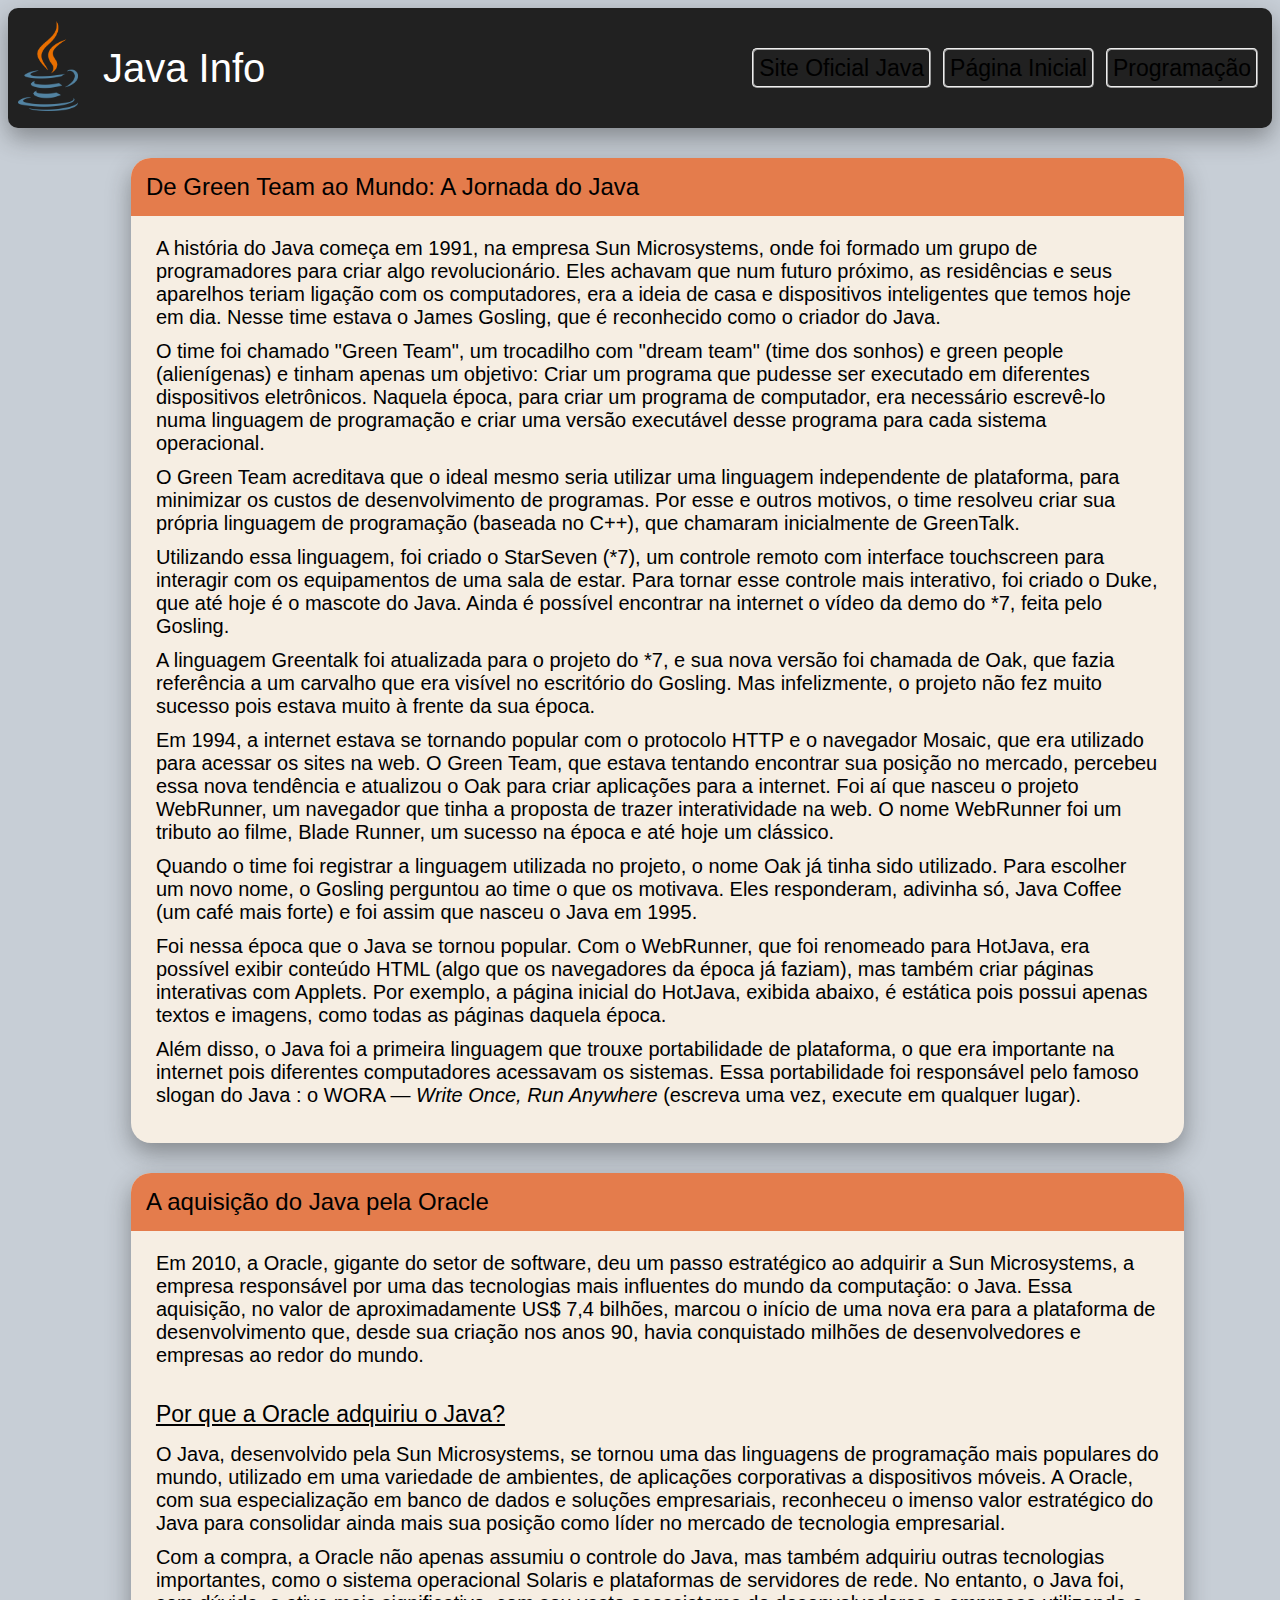
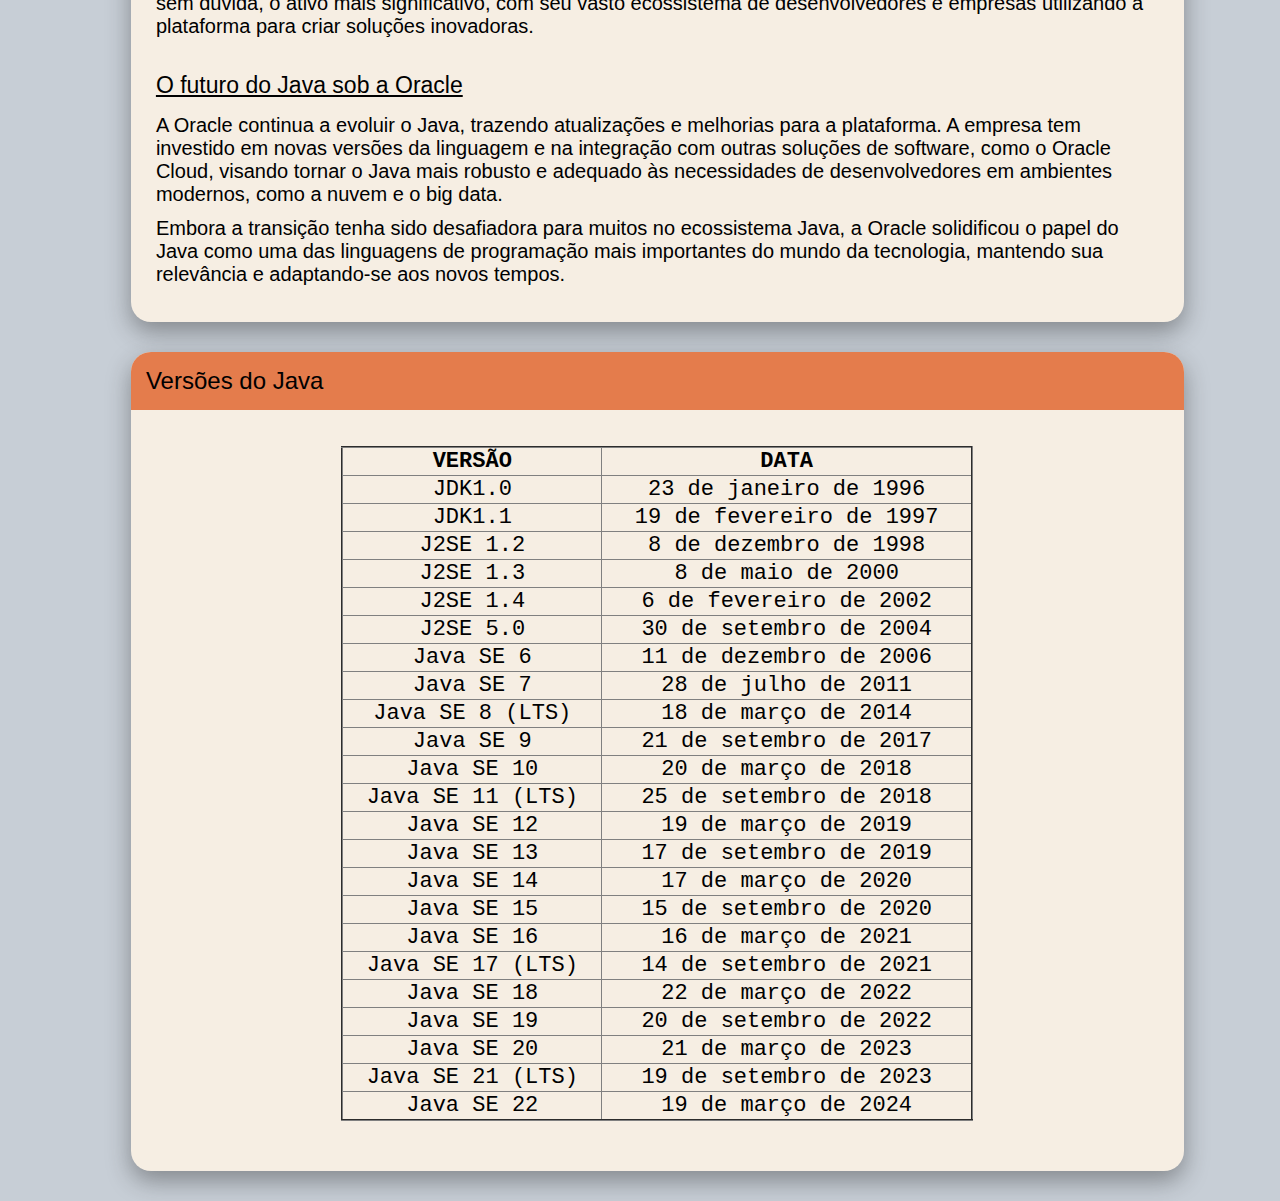
==== commit df551837: "Pequenas mudanças" ====
--- a/historia.html
+++ b/historia.html
@@ -17,14 +17,14 @@
                 <div class = "top-links">
                     <a href="https://www.java.com/pt-BR/">Site Oficial Java</a>
                     <a href="index.html">Página Inicial</a>
-                    <a href="">Códigos</a>
+                    <a href="programa.html">Programação</a>
                 </div>
             </nav>
         </div>
     </header>
     <main>
-        <article>
-            <div class = "box">
+        <section>
+            <article id = "jornada">
                 <h1>De Green Team ao Mundo: A Jornada do Java</h1>
                 <p>
                     A história do Java começa em 1991, na empresa Sun Microsystems, onde foi formado um grupo de programadores para criar algo revolucionário. Eles achavam que num futuro próximo,
@@ -63,8 +63,8 @@
                     Além disso, o Java foi a primeira linguagem que trouxe portabilidade de plataforma, o que era importante na internet pois diferentes computadores acessavam os sistemas. Essa portabilidade foi responsável pelo famoso slogan do Java : 
                     o WORA — <em>Write Once, Run Anywhere</em> (escreva uma vez, execute em qualquer lugar).
                 </p>
-            </div>
-            <div class = "box">
+            </article>
+            <article id = "oracle">
                 <h1>A aquisição do Java pela Oracle</h1>
                 <p>
                     Em 2010, a Oracle, gigante do setor de software, deu um passo estratégico ao adquirir a Sun Microsystems, a empresa responsável por uma das tecnologias mais influentes do mundo da computação: o Java. Essa aquisição, no valor de aproximadamente 
@@ -87,8 +87,8 @@
                 <p>
                     Embora a transição tenha sido desafiadora para muitos no ecossistema Java, a Oracle solidificou o papel do Java como uma das linguagens de programação mais importantes do mundo da tecnologia, mantendo sua relevância e adaptando-se aos novos tempos.
                 </p>
-            </div>
-            <div class = "box">
+            </article>
+            <article id = "versoes">
                 <h1>Versões do Java</h1>
                 <div class = "box-table">                 
                     <table cellspacing = "4" cellpading = "6" border="2">
@@ -195,8 +195,8 @@
                         </tbody>
                     </table>
                 </div>
-            </div>
-        </article>
+            </article>
+        </section>
     </main>
 </body>
 </html>--- a/historia.css
+++ b/historia.css
@@ -55,7 +55,7 @@
 .top-links a:link,:visited{
     color: inherit;
 }
-article{
+section{
     display: flex;
     flex-direction: column;
     justify-content: center;
@@ -64,7 +64,7 @@
     margin: 30px;
     gap: 30px;
 }
-.box{
+article{
     width: 85%;
     height: 20%;
     background-color: #f6eee3;
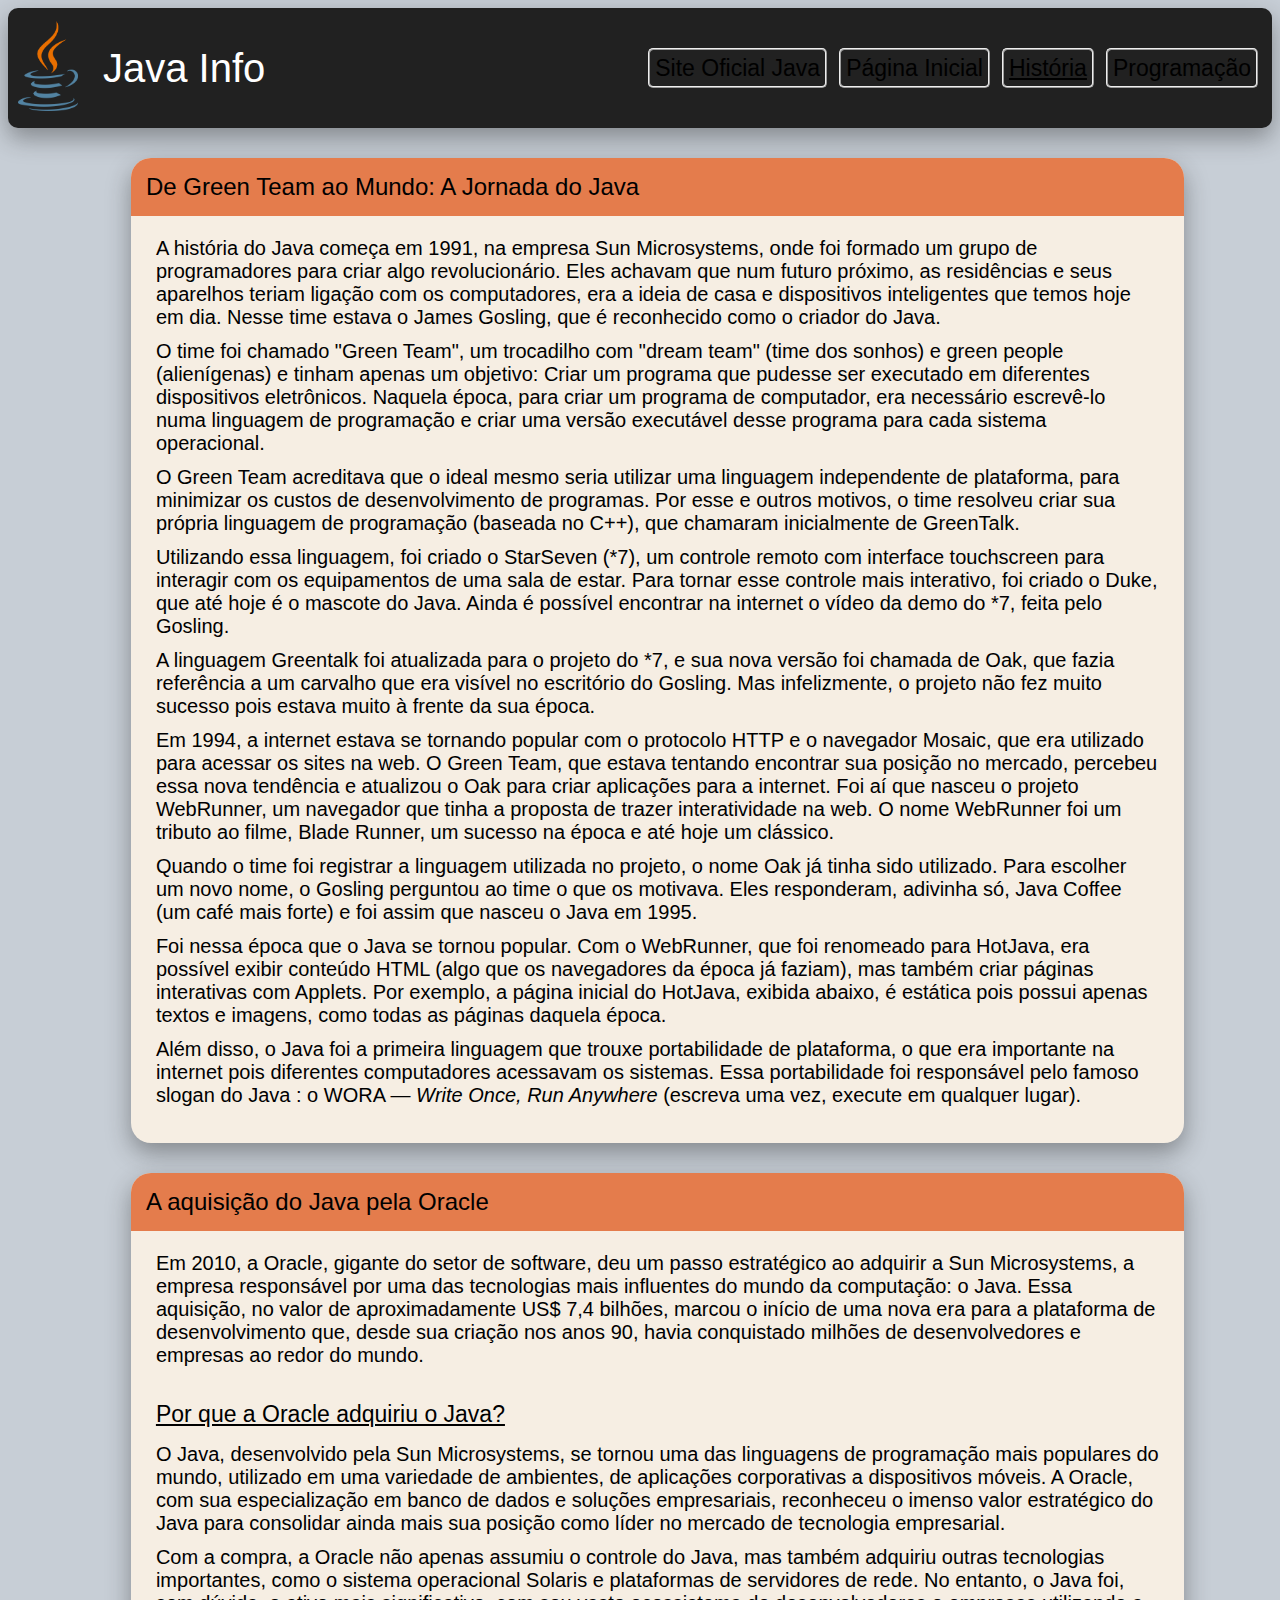
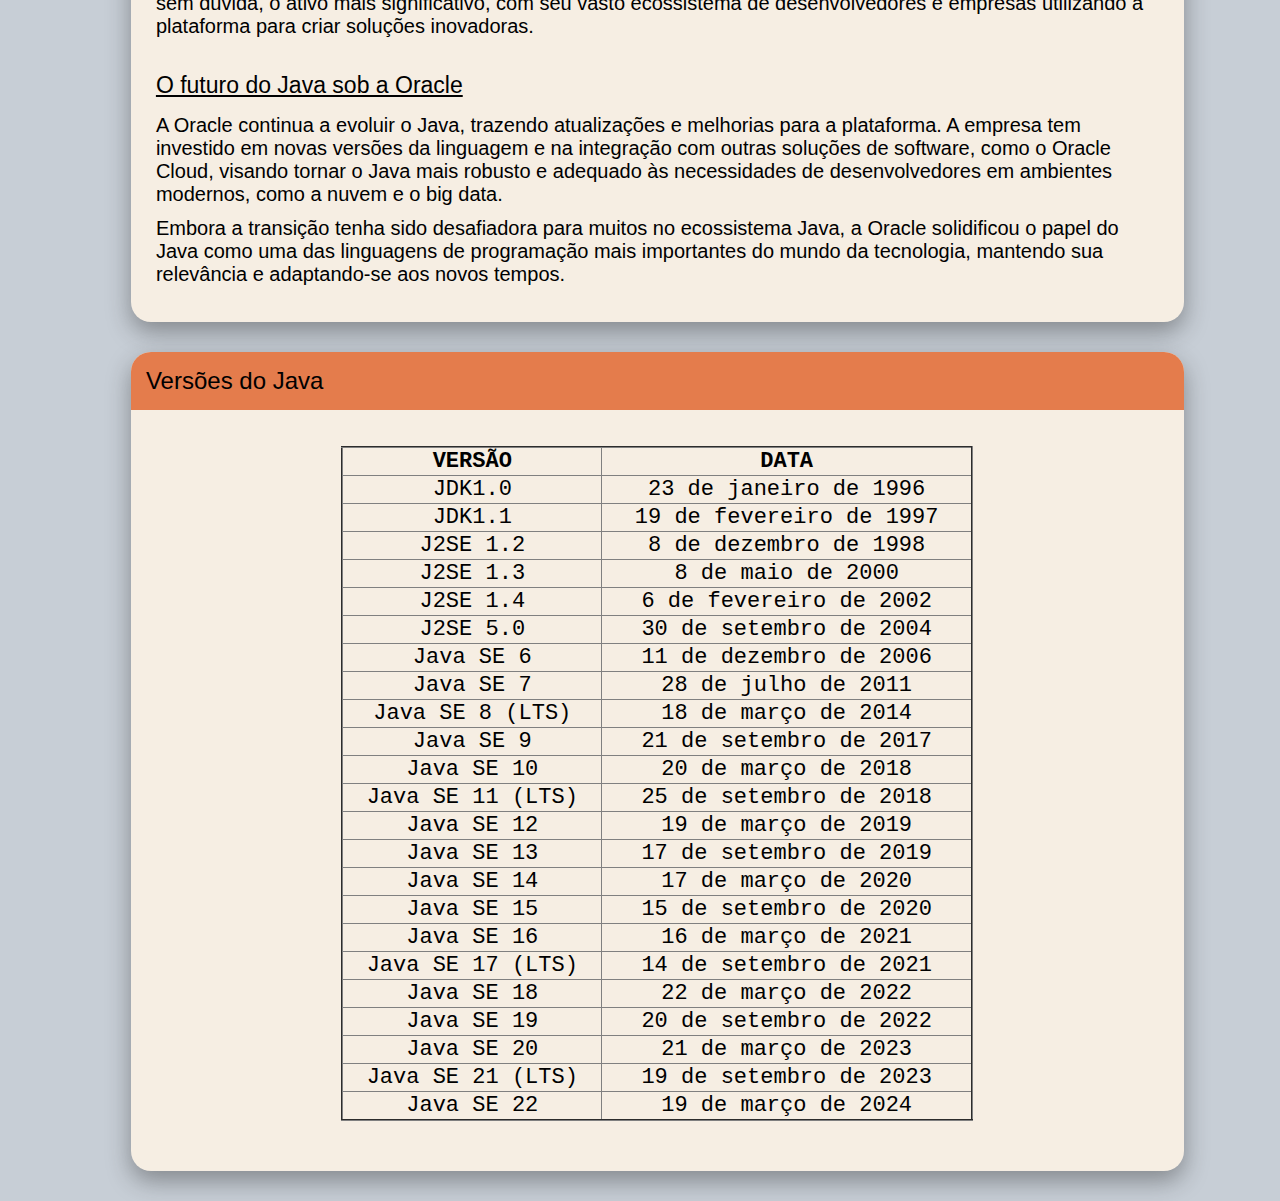
==== commit 3eba840f: "Animações e melhorias nos botões" ====
--- a/historia.html
+++ b/historia.html
@@ -17,6 +17,7 @@
                 <div class = "top-links">
                     <a href="https://www.java.com/pt-BR/">Site Oficial Java</a>
                     <a href="index.html">Página Inicial</a>
+                    <a href="historia.html"><ins>História</ins></a>
                     <a href="programa.html">Programação</a>
                 </div>
             </nav>
--- a/historia.css
+++ b/historia.css
@@ -1,6 +1,6 @@
 @import url(https://db.onlinewebfonts.com/c/5a31e8d3d403b8ac139b5fc019589b00?family=Google+Sans+Text);
-@import url(https://db.onlinewebfonts.com/c/b5b2632af1e2567e822e947f3c1f5b09?family=Rubik+Bold);
 @import url(https://db.onlinewebfonts.com/c/35af6dbe749b9704f03282e5a5949253?family=Rubik);
+@import url(https://db.onlinewebfonts.com/c/ae7951c47ee13ee1f50d9cde9da242ee?family=Google+Sans);
 @import url(https://db.onlinewebfonts.com/c/7fd45b9b66da92e6198e0732294d5708?family=Quattrocento+Sans+Bold); 
 
 body{
@@ -38,6 +38,7 @@
     display: flex;
     justify-content: space-between;
     align-items: center;
+    overflow: auto;
 }
 .top-links a{
     padding: 5px;
@@ -51,6 +52,13 @@
     color: white;
     text-decoration: none;
     margin: 4px;
+    line-height: 2;
+    user-select: none;
+    transition: 100ms;
+}
+.top-links a:hover{
+    font-size: 26px;
+    border: 3px double;
 }
 .top-links a:link,:visited{
     color: inherit;
@@ -73,7 +81,7 @@
     padding-bottom: 30px;
 }
 article h1{
-    font-family: "Rubik Bold", sans-serif;
+    font-family: "Google Sans", sans-serif;
     font-optical-sizing: auto;
     font-weight: 200;
     font-style: normal;
@@ -97,7 +105,7 @@
     margin-bottom: 10px;
 }
 article p{
-    font-family: "Google sans text", sans-serif;
+    font-family: "Google Sans Text", sans-serif;
     font-optical-sizing: auto;
     font-weight: 200;
     font-style: normal;
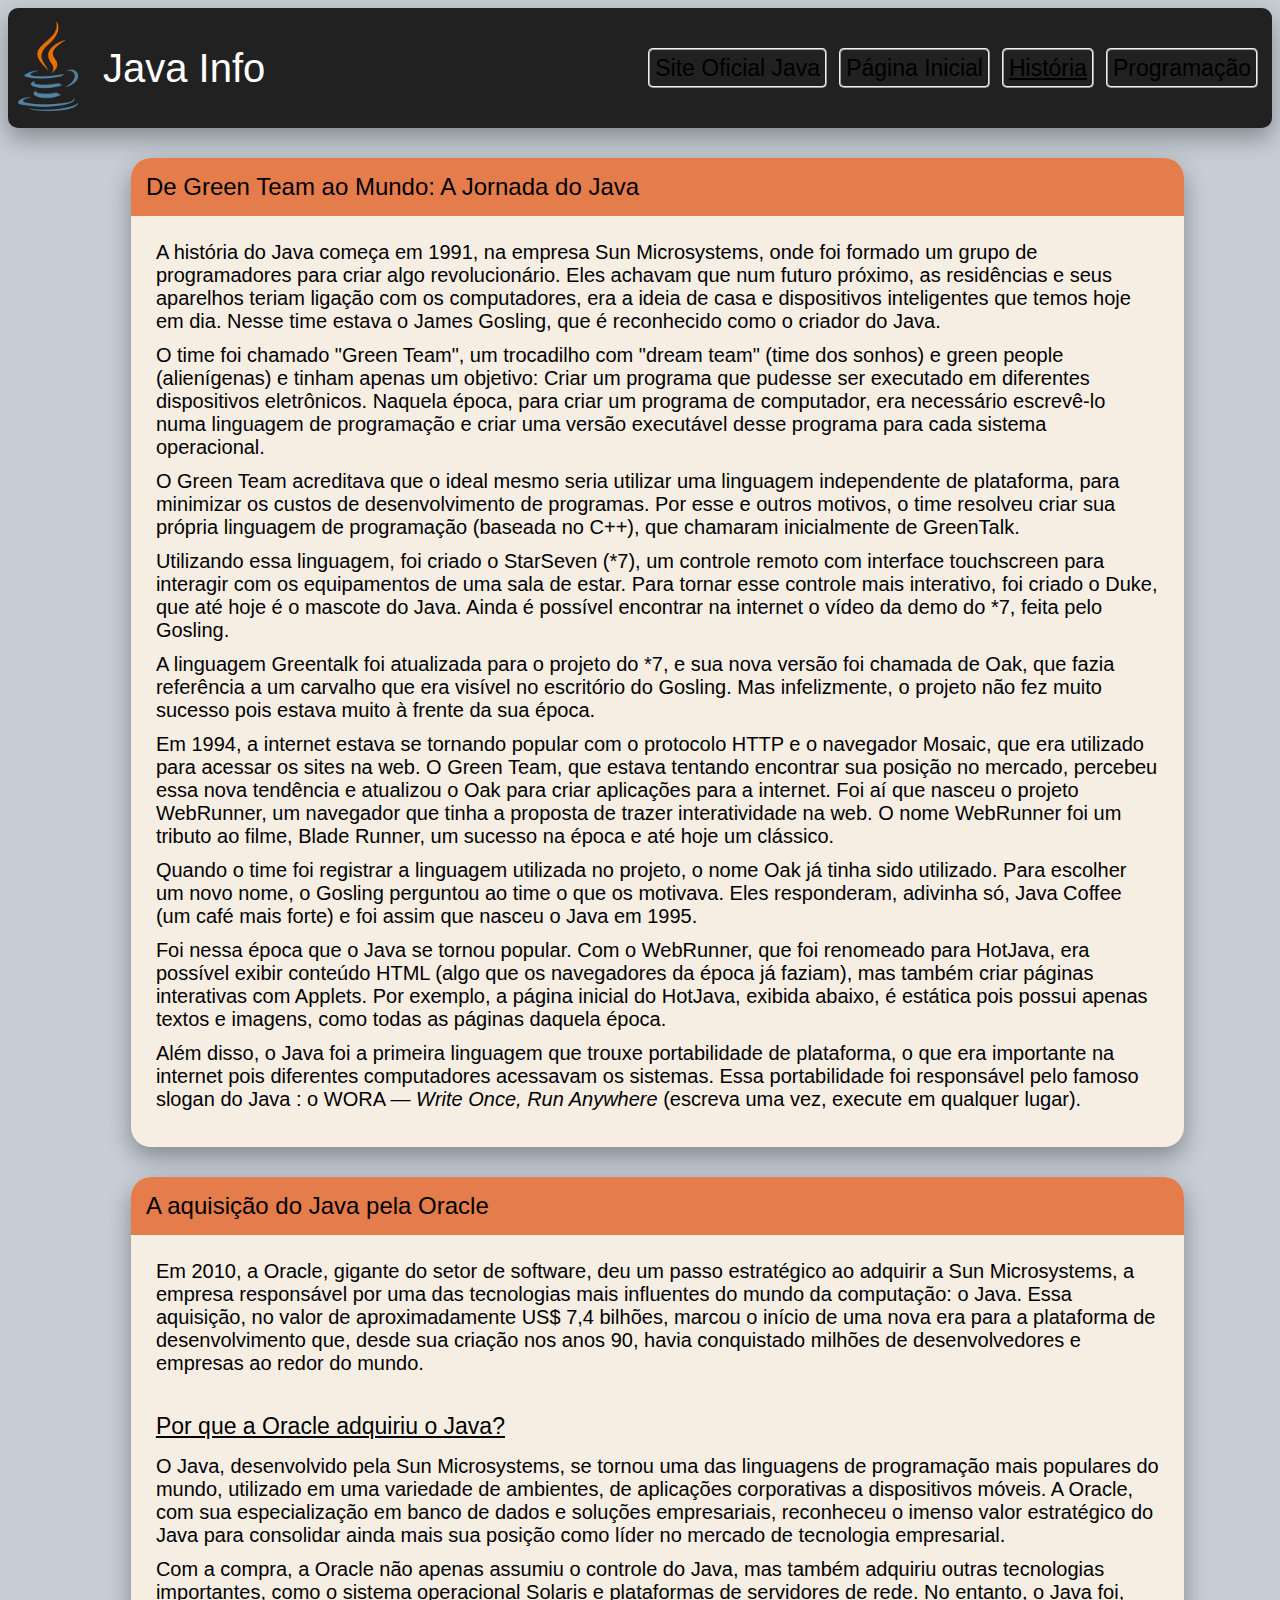
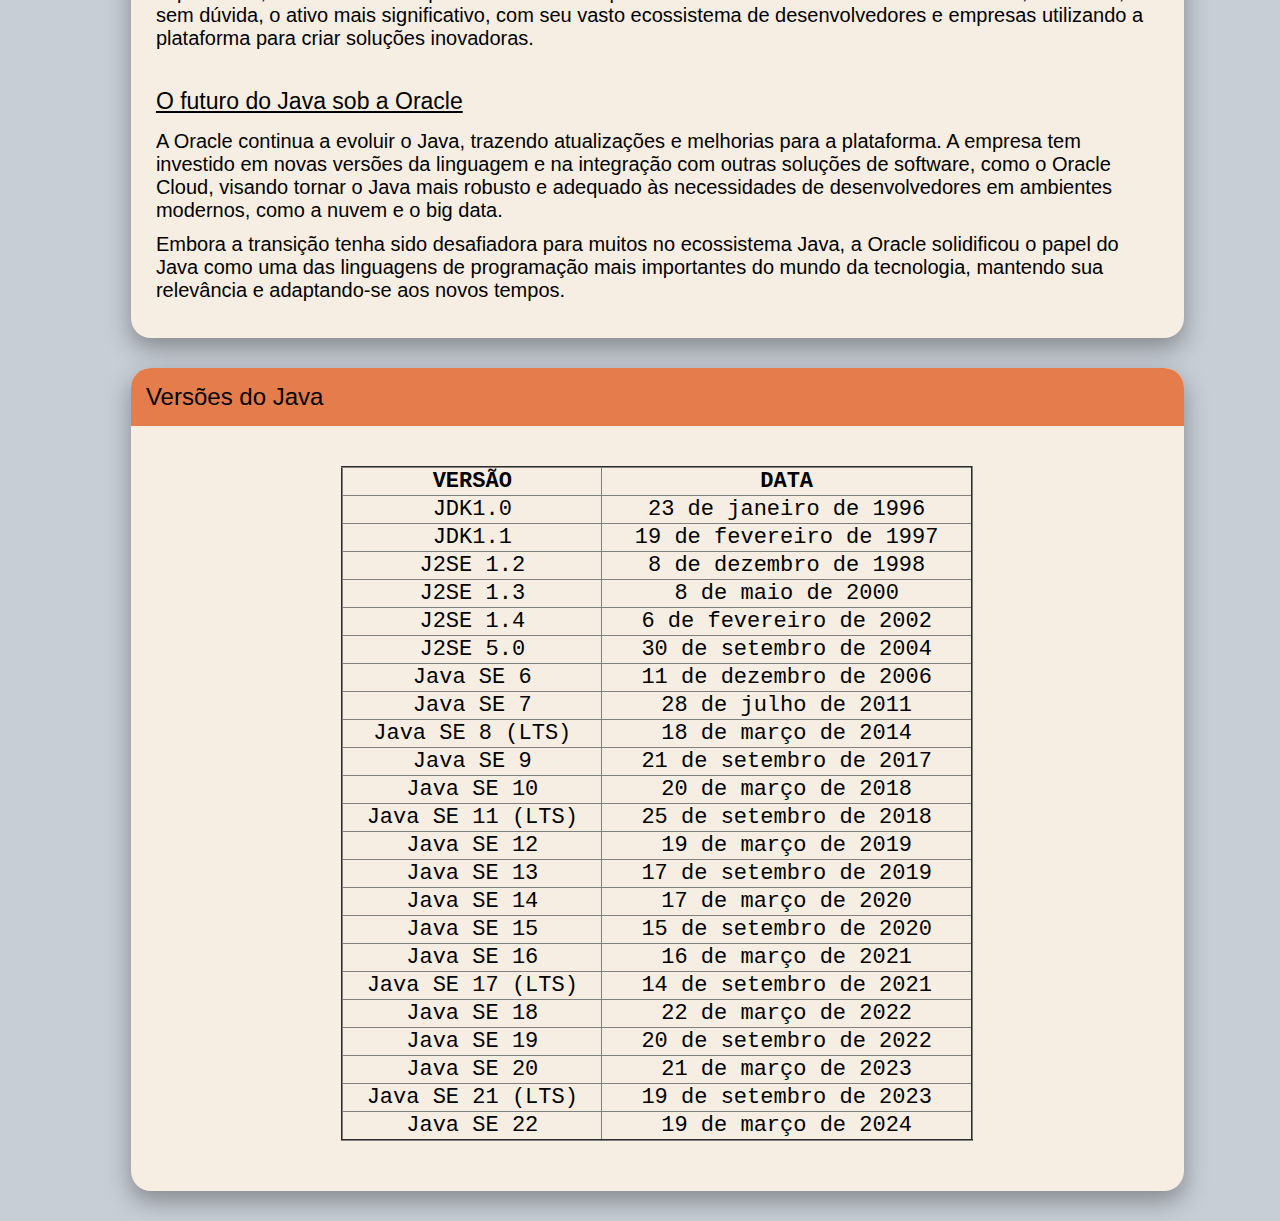
==== commit e14bb758: "Finalizado conteúdo" ====
--- a/historia.html
+++ b/historia.html
@@ -1,20 +1,22 @@
 <!DOCTYPE html>
 <html lang="pt-br">
+
 <head>
     <meta charset="UTF-8">
     <link rel="stylesheet" href="historia.css">
     <meta name="viewport" content="width=device-width, initial-scale=1.0">
     <title>Java Info - História do Java</title>
 </head>
+
 <body>
     <header>
-        <div class = "top-menu">
-            <div class = "top-logo">
-                    <img src="java-logo.png" alt="Java Logo">
+        <div class="top-menu">
+            <div class="top-logo">
+                <img src="java-logo.png" alt="Java Logo">
                 <h1>Java Info</h1>
             </div>
             <nav>
-                <div class = "top-links">
+                <div class="top-links">
                     <a href="https://www.java.com/pt-BR/">Site Oficial Java</a>
                     <a href="index.html">Página Inicial</a>
                     <a href="historia.html"><ins>História</ins></a>
@@ -24,180 +26,213 @@
         </div>
     </header>
     <main>
-        <section>
-            <article id = "jornada">
-                <h1>De Green Team ao Mundo: A Jornada do Java</h1>
-                <p>
-                    A história do Java começa em 1991, na empresa Sun Microsystems, onde foi formado um grupo de programadores para criar algo revolucionário. Eles achavam que num futuro próximo,
-                    as residências e seus aparelhos teriam ligação com os computadores, era a ideia de casa e dispositivos inteligentes que temos hoje em dia. Nesse time estava o James Gosling, que 
-                    é reconhecido como o criador do Java. 
-                </p>
-                <p>
-                    O time foi chamado "Green Team", um trocadilho com "dream team" (time dos sonhos) e green people (alienígenas) e tinham apenas um objetivo: Criar um programa que pudesse ser executado em diferentes 
-                    dispositivos eletrônicos. Naquela época, para criar um programa de computador, era necessário escrevê-lo numa linguagem de programação e criar uma versão executável desse programa para cada sistema operacional.
-                </p>
-                <p>
-                    O Green Team acreditava que o ideal mesmo seria utilizar uma linguagem independente de plataforma, para minimizar os custos de desenvolvimento de programas. Por esse e outros motivos, 
-                    o time resolveu criar sua própria linguagem de programação (baseada no C++), que chamaram inicialmente de GreenTalk.
-                </p>
-                <p>
-                    Utilizando essa linguagem, foi criado o StarSeven (*7), um controle remoto com interface touchscreen para interagir com os equipamentos de uma sala de estar. Para tornar esse controle 
-                    mais interativo, foi criado o Duke, que até hoje é o mascote do Java. Ainda é possível encontrar na internet o vídeo da demo do *7, feita pelo Gosling.
-                </p>
-                <p>
-                    A linguagem Greentalk foi atualizada para o projeto do *7, e sua nova versão foi chamada de Oak, que fazia referência a um carvalho que era visível no escritório do Gosling. Mas infelizmente, o projeto 
-                    não fez muito sucesso pois estava muito à frente da sua época.
-                </p>
-                <p>
-                    Em 1994, a internet estava se tornando popular com o protocolo HTTP e o navegador Mosaic, que era utilizado para acessar os sites na web. O Green Team, que estava tentando encontrar sua posição no mercado, percebeu essa nova tendência 
-                    e atualizou o Oak para criar aplicações para a internet. Foi aí que nasceu o projeto WebRunner, um navegador que tinha a proposta de trazer interatividade na web. O nome WebRunner foi um tributo ao filme, Blade Runner, um sucesso na época e até hoje um clássico.
-                </p>
-                <p>
-                    Quando o time foi registrar a linguagem utilizada no projeto, o nome Oak já tinha sido utilizado. Para escolher um novo nome, o Gosling perguntou ao time o que os motivava. Eles responderam, adivinha só, Java Coffee (um café mais forte) e 
-                    foi assim que nasceu o Java em 1995.
-                </p>
-                <p>
-                    Foi nessa época que o Java se tornou popular. Com o WebRunner, que foi renomeado para HotJava, era possível exibir conteúdo HTML (algo que os navegadores da época já faziam), mas também criar páginas interativas com Applets. 
-                    Por exemplo, a página inicial do HotJava, exibida abaixo, é estática pois possui apenas textos e imagens, como todas as páginas daquela época.
-                </p>
-                <p>
-                    Além disso, o Java foi a primeira linguagem que trouxe portabilidade de plataforma, o que era importante na internet pois diferentes computadores acessavam os sistemas. Essa portabilidade foi responsável pelo famoso slogan do Java : 
-                    o WORA — <em>Write Once, Run Anywhere</em> (escreva uma vez, execute em qualquer lugar).
-                </p>
-            </article>
-            <article id = "oracle">
-                <h1>A aquisição do Java pela Oracle</h1>
-                <p>
-                    Em 2010, a Oracle, gigante do setor de software, deu um passo estratégico ao adquirir a Sun Microsystems, a empresa responsável por uma das tecnologias mais influentes do mundo da computação: o Java. Essa aquisição, no valor de aproximadamente 
-                    US$ 7,4 bilhões, marcou o início de uma nova era para a plataforma de desenvolvimento que, desde sua criação nos anos 90, havia conquistado milhões de desenvolvedores e empresas ao redor do mundo.
-                </p>
-                    <h2><ins>Por que a Oracle adquiriu o Java?</ins></h2>
-                <p>
-                    O Java, desenvolvido pela Sun Microsystems, se tornou uma das linguagens de programação mais populares do mundo, utilizado em uma variedade de ambientes, de aplicações corporativas a dispositivos móveis. A Oracle, com sua especialização em banco 
-                    de dados e soluções empresariais, reconheceu o imenso valor estratégico do Java para consolidar ainda mais sua posição como líder no mercado de tecnologia empresarial.
-                </p>
-                <p>
-                    Com a compra, a Oracle não apenas assumiu o controle do Java, mas também adquiriu outras tecnologias importantes, como o sistema operacional Solaris e plataformas de servidores de rede. No entanto, o Java foi, sem dúvida, o ativo mais significativo, 
-                    com seu vasto ecossistema de desenvolvedores e empresas utilizando a plataforma para criar soluções inovadoras.
-                </p>
-                <h2><ins>O futuro do Java sob a Oracle</ins></h2>
-                <p>
-                    A Oracle continua a evoluir o Java, trazendo atualizações e melhorias para a plataforma. A empresa tem investido em novas versões da linguagem e na integração com outras soluções de software, como o Oracle Cloud, visando tornar o Java mais robusto e 
-                    adequado às necessidades de desenvolvedores em ambientes modernos, como a nuvem e o big data.
-                </p>
-                <p>
-                    Embora a transição tenha sido desafiadora para muitos no ecossistema Java, a Oracle solidificou o papel do Java como uma das linguagens de programação mais importantes do mundo da tecnologia, mantendo sua relevância e adaptando-se aos novos tempos.
-                </p>
-            </article>
-            <article id = "versoes">
-                <h1>Versões do Java</h1>
-                <div class = "box-table">                 
-                    <table cellspacing = "4" cellpading = "6" border="2">
-                        <thead>
-                            <tr>
-                                <th>VERSÃO</th>
-                                <th>DATA</th>
-                            </tr>
-                        </thead>
-                        <tbody>
-                        
-                            <tr>
-                                <td>JDK1.0</td>
-                                <td>23 de janeiro de 1996</td>
-                            </tr>
-                            <tr>
-                                <td>JDK1.1</td>
-                                <td>19 de fevereiro de 1997</td>
-                            </tr>
-                            <tr>
-                                <td>J2SE 1.2</td>
-                                <td>8 de dezembro de 1998</td>
-                            </tr>
-                            <tr>
-                                <td>J2SE 1.3</td>
-                                <td>8 de maio de 2000</td>
-                            </tr>
-                            <tr>
-                                <td>J2SE 1.4</td>
-                                <td>6 de fevereiro de 2002</td>
-                            </tr>
-                            <tr>
-                                <td>J2SE 5.0</td>
-                                <td>30 de setembro de 2004</td>
-                            </tr>
-                            <tr>
-                                <td>Java SE 6</td>
-                                <td>11 de dezembro de 2006</td>
-                            </tr>
-                            <tr>
-                                <td>Java SE 7</td>
-                                <td>28 de julho de 2011</td>
-                            </tr>
-                            <tr>
-                                <td>Java SE 8 (LTS)</td>
-                                <td>18 de março de 2014</td>
-                            </tr>
-                            <tr>
-                                <td>Java SE 9</td>
-                                <td>21 de setembro de 2017</td>
-                            </tr>
-                            <tr>
-                                <td>Java SE 10</td>
-                                <td>20 de março de 2018</td>
-                            </tr>
-                            <tr>
-                                <td>Java SE 11 (LTS)</td>
-                                <td>25 de setembro de 2018</td>
-                            </tr>
-                            <tr>
-                                <td>Java SE 12</td>
-                                <td>19 de março de 2019</td>
-                            </tr>
-                            <tr>
-                                <td>Java SE 13</td>
-                                <td>17 de setembro de 2019</td>
-                            </tr>
-                            <tr>
-                                <td>Java SE 14</td>
-                                <td>17 de março de 2020</td>
-                            </tr>
-                            <tr>
-                                <td>Java SE 15</td>
-                                <td>15 de setembro de 2020</td>
-                            </tr>
-                            <tr>
-                                <td>Java SE 16</td>
-                                <td>16 de março de 2021</td>
-                            </tr>
-                            <tr>
-                                <td>Java SE 17 (LTS)</td>
-                                <td>14 de setembro de 2021</td>
-                            </tr>
-                            <tr>
-                                <td>Java SE 18</td>
-                                <td>22 de março de 2022</td>
-                            </tr>
-                            <tr>
-                                <td>Java SE 19</td>
-                                <td>20 de setembro de 2022</td>
-                            </tr>
-                            <tr>
-                                <td>Java SE 20</td>
-                                <td>21 de março de 2023</td>
-                            </tr>
-                            <tr>
-                                <td>Java SE 21 (LTS)</td>
-                                <td>19 de setembro de 2023</td>
-                            </tr>
-                            <tr>
-                                <td>Java SE 22</td>
-                                <td>19 de março de 2024</td>
-                            </tr>
-                        </tbody>
-                    </table>
-                </div>
-            </article>
-        </section>
+        <article id="jornada">
+            <h2>De Green Team ao Mundo: A Jornada do Java</h2>
+            <p>
+                A história do Java começa em 1991, na empresa Sun Microsystems, onde foi formado um grupo de
+                programadores para criar algo revolucionário. Eles achavam que num futuro próximo,
+                as residências e seus aparelhos teriam ligação com os computadores, era a ideia de casa e dispositivos
+                inteligentes que temos hoje em dia. Nesse time estava o James Gosling, que
+                é reconhecido como o criador do Java.
+            </p>
+            <p>
+                O time foi chamado "Green Team", um trocadilho com "dream team" (time dos sonhos) e green people
+                (alienígenas) e tinham apenas um objetivo: Criar um programa que pudesse ser executado em diferentes
+                dispositivos eletrônicos. Naquela época, para criar um programa de computador, era necessário escrevê-lo
+                numa linguagem de programação e criar uma versão executável desse programa para cada sistema
+                operacional.
+            </p>
+            <p>
+                O Green Team acreditava que o ideal mesmo seria utilizar uma linguagem independente de plataforma, para
+                minimizar os custos de desenvolvimento de programas. Por esse e outros motivos,
+                o time resolveu criar sua própria linguagem de programação (baseada no C++), que chamaram inicialmente
+                de GreenTalk.
+            </p>
+            <p>
+                Utilizando essa linguagem, foi criado o StarSeven (*7), um controle remoto com interface touchscreen
+                para interagir com os equipamentos de uma sala de estar. Para tornar esse controle
+                mais interativo, foi criado o Duke, que até hoje é o mascote do Java. Ainda é possível encontrar na
+                internet o vídeo da demo do *7, feita pelo Gosling.
+            </p>
+            <p>
+                A linguagem Greentalk foi atualizada para o projeto do *7, e sua nova versão foi chamada de Oak, que
+                fazia referência a um carvalho que era visível no escritório do Gosling. Mas infelizmente, o projeto
+                não fez muito sucesso pois estava muito à frente da sua época.
+            </p>
+            <p>
+                Em 1994, a internet estava se tornando popular com o protocolo HTTP e o navegador Mosaic, que era
+                utilizado para acessar os sites na web. O Green Team, que estava tentando encontrar sua posição no
+                mercado, percebeu essa nova tendência
+                e atualizou o Oak para criar aplicações para a internet. Foi aí que nasceu o projeto WebRunner, um
+                navegador que tinha a proposta de trazer interatividade na web. O nome WebRunner foi um tributo ao
+                filme, Blade Runner, um sucesso na época e até hoje um clássico.
+            </p>
+            <p>
+                Quando o time foi registrar a linguagem utilizada no projeto, o nome Oak já tinha sido utilizado. Para
+                escolher um novo nome, o Gosling perguntou ao time o que os motivava. Eles responderam, adivinha só,
+                Java Coffee (um café mais forte) e
+                foi assim que nasceu o Java em 1995.
+            </p>
+            <p>
+                Foi nessa época que o Java se tornou popular. Com o WebRunner, que foi renomeado para HotJava, era
+                possível exibir conteúdo HTML (algo que os navegadores da época já faziam), mas também criar páginas
+                interativas com Applets.
+                Por exemplo, a página inicial do HotJava, exibida abaixo, é estática pois possui apenas textos e
+                imagens, como todas as páginas daquela época.
+            </p>
+            <p>
+                Além disso, o Java foi a primeira linguagem que trouxe portabilidade de plataforma, o que era importante
+                na internet pois diferentes computadores acessavam os sistemas. Essa portabilidade foi responsável pelo
+                famoso slogan do Java :
+                o WORA — <em>Write Once, Run Anywhere</em> (escreva uma vez, execute em qualquer lugar).
+            </p>
+        </article>
+        <article id="oracle">
+            <h2>A aquisição do Java pela Oracle</h2>
+            <p>
+                Em 2010, a Oracle, gigante do setor de software, deu um passo estratégico ao adquirir a Sun
+                Microsystems, a empresa responsável por uma das tecnologias mais influentes do mundo da computação: o
+                Java. Essa aquisição, no valor de aproximadamente
+                US$ 7,4 bilhões, marcou o início de uma nova era para a plataforma de desenvolvimento que, desde sua
+                criação nos anos 90, havia conquistado milhões de desenvolvedores e empresas ao redor do mundo.
+            </p>
+            <h3><ins>Por que a Oracle adquiriu o Java?</ins></h3>
+            <p>
+                O Java, desenvolvido pela Sun Microsystems, se tornou uma das linguagens de programação mais populares
+                do mundo, utilizado em uma variedade de ambientes, de aplicações corporativas a dispositivos móveis. A
+                Oracle, com sua especialização em banco
+                de dados e soluções empresariais, reconheceu o imenso valor estratégico do Java para consolidar ainda
+                mais sua posição como líder no mercado de tecnologia empresarial.
+            </p>
+            <p>
+                Com a compra, a Oracle não apenas assumiu o controle do Java, mas também adquiriu outras tecnologias
+                importantes, como o sistema operacional Solaris e plataformas de servidores de rede. No entanto, o Java
+                foi, sem dúvida, o ativo mais significativo,
+                com seu vasto ecossistema de desenvolvedores e empresas utilizando a plataforma para criar soluções
+                inovadoras.
+            </p>
+            <h3><ins>O futuro do Java sob a Oracle</ins></h3>
+            <p>
+                A Oracle continua a evoluir o Java, trazendo atualizações e melhorias para a plataforma. A empresa tem
+                investido em novas versões da linguagem e na integração com outras soluções de software, como o Oracle
+                Cloud, visando tornar o Java mais robusto e
+                adequado às necessidades de desenvolvedores em ambientes modernos, como a nuvem e o big data.
+            </p>
+            <p>
+                Embora a transição tenha sido desafiadora para muitos no ecossistema Java, a Oracle solidificou o papel
+                do Java como uma das linguagens de programação mais importantes do mundo da tecnologia, mantendo sua
+                relevância e adaptando-se aos novos tempos.
+            </p>
+        </article>
+        <article id="versoes">
+            <h2>Versões do Java</h2>
+            <div class="box-table">
+                <table cellspacing="4" cellpading="6" border="2">
+                    <thead>
+                        <tr>
+                            <th>VERSÃO</th>
+                            <th>DATA</th>
+                        </tr>
+                    </thead>
+                    <tbody>
+
+                        <tr>
+                            <td>JDK1.0</td>
+                            <td>23 de janeiro de 1996</td>
+                        </tr>
+                        <tr>
+                            <td>JDK1.1</td>
+                            <td>19 de fevereiro de 1997</td>
+                        </tr>
+                        <tr>
+                            <td>J2SE 1.2</td>
+                            <td>8 de dezembro de 1998</td>
+                        </tr>
+                        <tr>
+                            <td>J2SE 1.3</td>
+                            <td>8 de maio de 2000</td>
+                        </tr>
+                        <tr>
+                            <td>J2SE 1.4</td>
+                            <td>6 de fevereiro de 2002</td>
+                        </tr>
+                        <tr>
+                            <td>J2SE 5.0</td>
+                            <td>30 de setembro de 2004</td>
+                        </tr>
+                        <tr>
+                            <td>Java SE 6</td>
+                            <td>11 de dezembro de 2006</td>
+                        </tr>
+                        <tr>
+                            <td>Java SE 7</td>
+                            <td>28 de julho de 2011</td>
+                        </tr>
+                        <tr>
+                            <td>Java SE 8 (LTS)</td>
+                            <td>18 de março de 2014</td>
+                        </tr>
+                        <tr>
+                            <td>Java SE 9</td>
+                            <td>21 de setembro de 2017</td>
+                        </tr>
+                        <tr>
+                            <td>Java SE 10</td>
+                            <td>20 de março de 2018</td>
+                        </tr>
+                        <tr>
+                            <td>Java SE 11 (LTS)</td>
+                            <td>25 de setembro de 2018</td>
+                        </tr>
+                        <tr>
+                            <td>Java SE 12</td>
+                            <td>19 de março de 2019</td>
+                        </tr>
+                        <tr>
+                            <td>Java SE 13</td>
+                            <td>17 de setembro de 2019</td>
+                        </tr>
+                        <tr>
+                            <td>Java SE 14</td>
+                            <td>17 de março de 2020</td>
+                        </tr>
+                        <tr>
+                            <td>Java SE 15</td>
+                            <td>15 de setembro de 2020</td>
+                        </tr>
+                        <tr>
+                            <td>Java SE 16</td>
+                            <td>16 de março de 2021</td>
+                        </tr>
+                        <tr>
+                            <td>Java SE 17 (LTS)</td>
+                            <td>14 de setembro de 2021</td>
+                        </tr>
+                        <tr>
+                            <td>Java SE 18</td>
+                            <td>22 de março de 2022</td>
+                        </tr>
+                        <tr>
+                            <td>Java SE 19</td>
+                            <td>20 de setembro de 2022</td>
+                        </tr>
+                        <tr>
+                            <td>Java SE 20</td>
+                            <td>21 de março de 2023</td>
+                        </tr>
+                        <tr>
+                            <td>Java SE 21 (LTS)</td>
+                            <td>19 de setembro de 2023</td>
+                        </tr>
+                        <tr>
+                            <td>Java SE 22</td>
+                            <td>19 de março de 2024</td>
+                        </tr>
+                    </tbody>
+                </table>
+            </div>
+        </article>
     </main>
 </body>
+
 </html>--- a/historia.css
+++ b/historia.css
@@ -1,17 +1,19 @@
 @import url(https://db.onlinewebfonts.com/c/5a31e8d3d403b8ac139b5fc019589b00?family=Google+Sans+Text);
 @import url(https://db.onlinewebfonts.com/c/35af6dbe749b9704f03282e5a5949253?family=Rubik);
 @import url(https://db.onlinewebfonts.com/c/ae7951c47ee13ee1f50d9cde9da242ee?family=Google+Sans);
-@import url(https://db.onlinewebfonts.com/c/7fd45b9b66da92e6198e0732294d5708?family=Quattrocento+Sans+Bold); 
+@import url(https://db.onlinewebfonts.com/c/7fd45b9b66da92e6198e0732294d5708?family=Quattrocento+Sans+Bold);
 
-body{
+body {
     background-color: #C7CED6;
     justify-content: center;
 }
-header{
+
+header {
     display: flex;
     justify-content: center;
 }
-.top-menu h1{
+
+.top-menu h1 {
     font-family: "Quattrocento Sans Bold", sans-serif;
     font-optical-sizing: auto;
     font-weight: 400;
@@ -20,15 +22,18 @@
     color: white;
     margin: 25px;
 }
-.top-logo{
+
+.top-logo {
     display: flex;
     justify-content: flex-start;
 }
-.top-logo img{
+
+.top-logo img {
     width: 60px;
     height: 90px;
 }
-.top-menu{
+
+.top-menu {
     width: 99%;
     height: 100px;
     background-color: #212121;
@@ -40,7 +45,8 @@
     align-items: center;
     overflow: auto;
 }
-.top-links a{
+
+.top-links a {
     padding: 5px;
     border: 2px ridge;
     border-radius: 5px;
@@ -54,16 +60,26 @@
     margin: 4px;
     line-height: 2;
     user-select: none;
-    transition: 100ms;
+    transition: 125ms;
 }
-.top-links a:hover{
+
+.top-links a:hover {
     font-size: 26px;
-    border: 3px double;
 }
-.top-links a:link,:visited{
+
+.top-links a:active {
+    color: #cdd0d1;
+    font-size: 20px;
+    border-radius: 7px;
+    box-shadow: inset 0px 0px 25px black;
+}
+
+.top-links a:link,
+:visited {
     color: inherit;
 }
-section{
+
+main {
     display: flex;
     flex-direction: column;
     justify-content: center;
@@ -72,15 +88,17 @@
     margin: 30px;
     gap: 30px;
 }
-article{
+
+article {
     width: 85%;
     height: 20%;
     background-color: #f6eee3;
-    border-radius: 20px;    
+    border-radius: 20px;
     box-shadow: 0px 10px 25px rgba(33, 33, 33, 0.4);
     padding-bottom: 30px;
 }
-article h1{
+
+article h2 {
     font-family: "Google Sans", sans-serif;
     font-optical-sizing: auto;
     font-weight: 200;
@@ -93,7 +111,8 @@
     border-top-left-radius: 20px;
     border-top-right-radius: 20px;
 }
-article h2{
+
+article h3 {
     font-family: "Rubik", sans-serif;
     font-optical-sizing: auto;
     font-weight: 200;
@@ -104,7 +123,8 @@
     padding-left: 25px;
     margin-bottom: 10px;
 }
-article p{
+
+article p {
     font-family: "Google Sans Text", sans-serif;
     font-optical-sizing: auto;
     font-weight: 200;
@@ -117,14 +137,16 @@
     margin-top: 1px;
     margin-bottom: 1px;
 }
-.box-table{
+
+.box-table {
     display: flex;
     justify-content: center;
 }
-table{
+
+table {
     font-family: monospace, sans-serif;
     font-size: 60px;
-    width: 60%;    
+    width: 60%;
     border-collapse: collapse;
     margin: 20px;
     font-size: 22px;
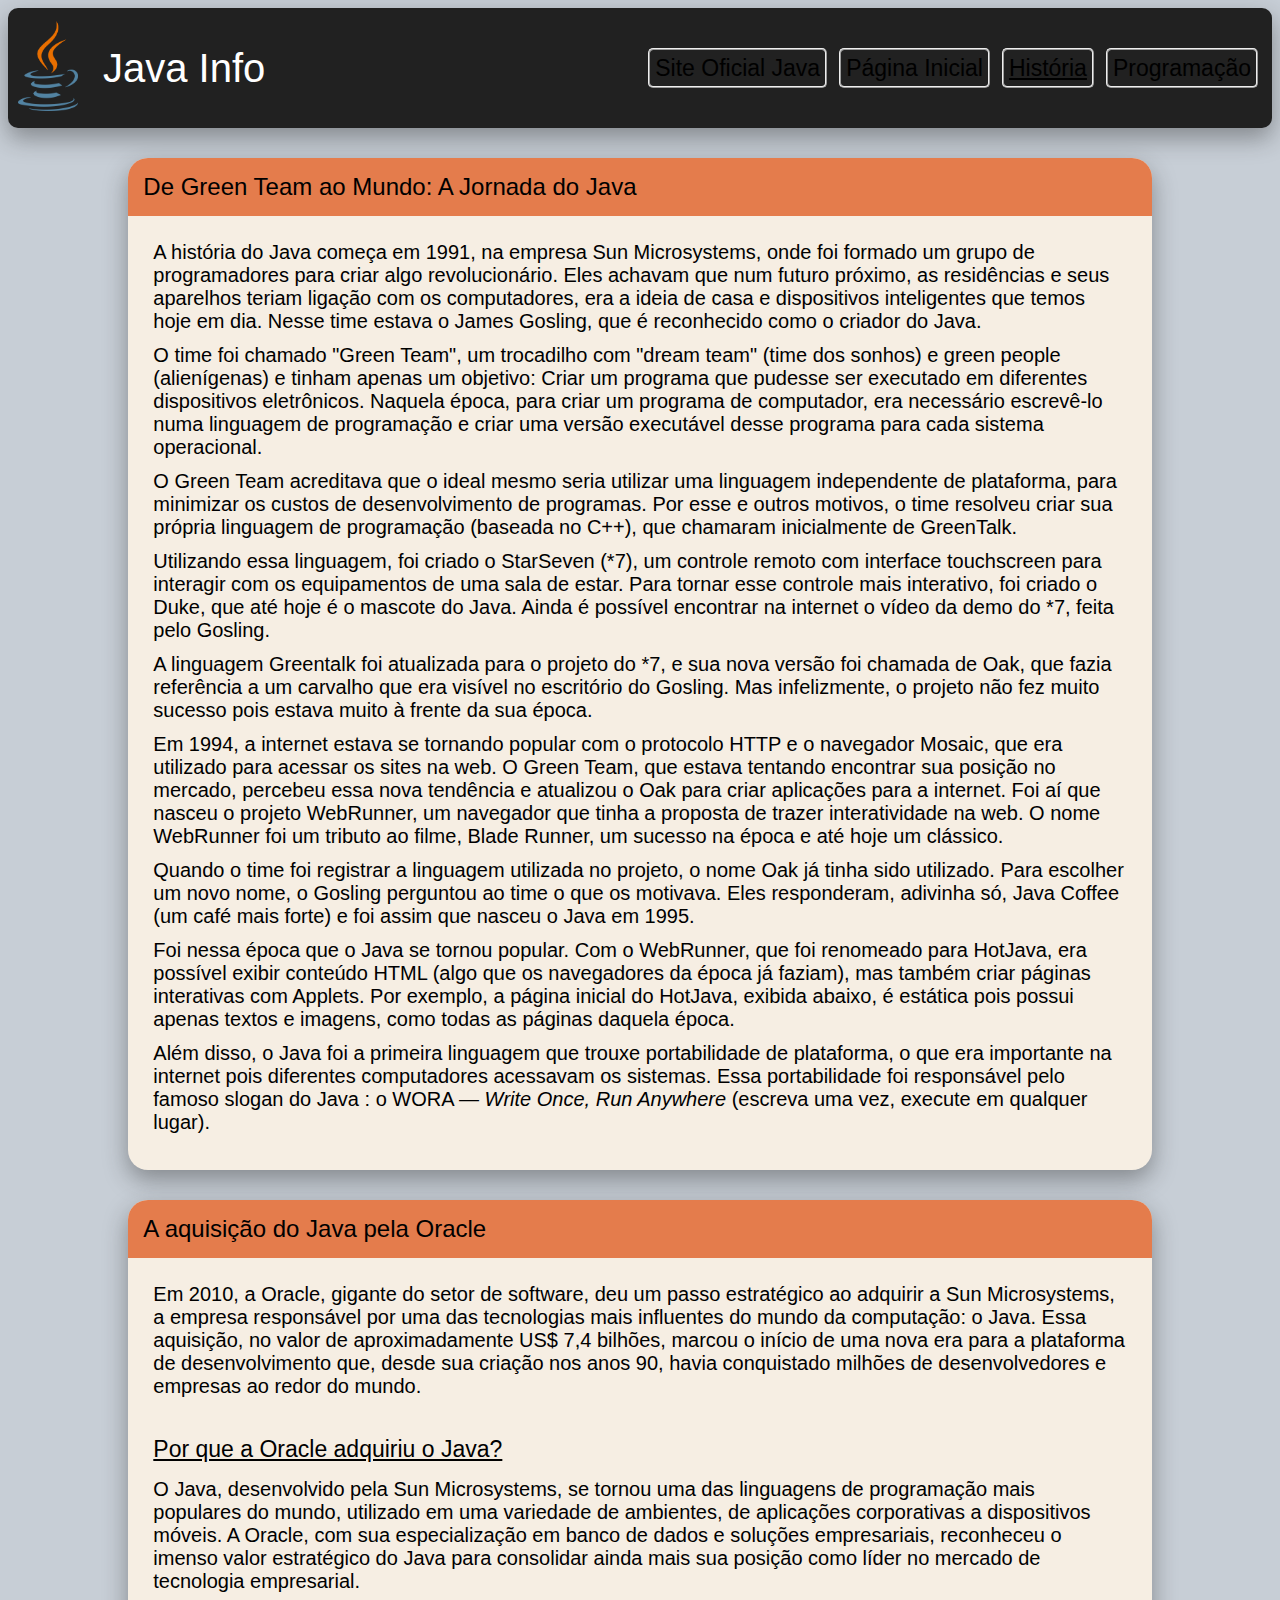
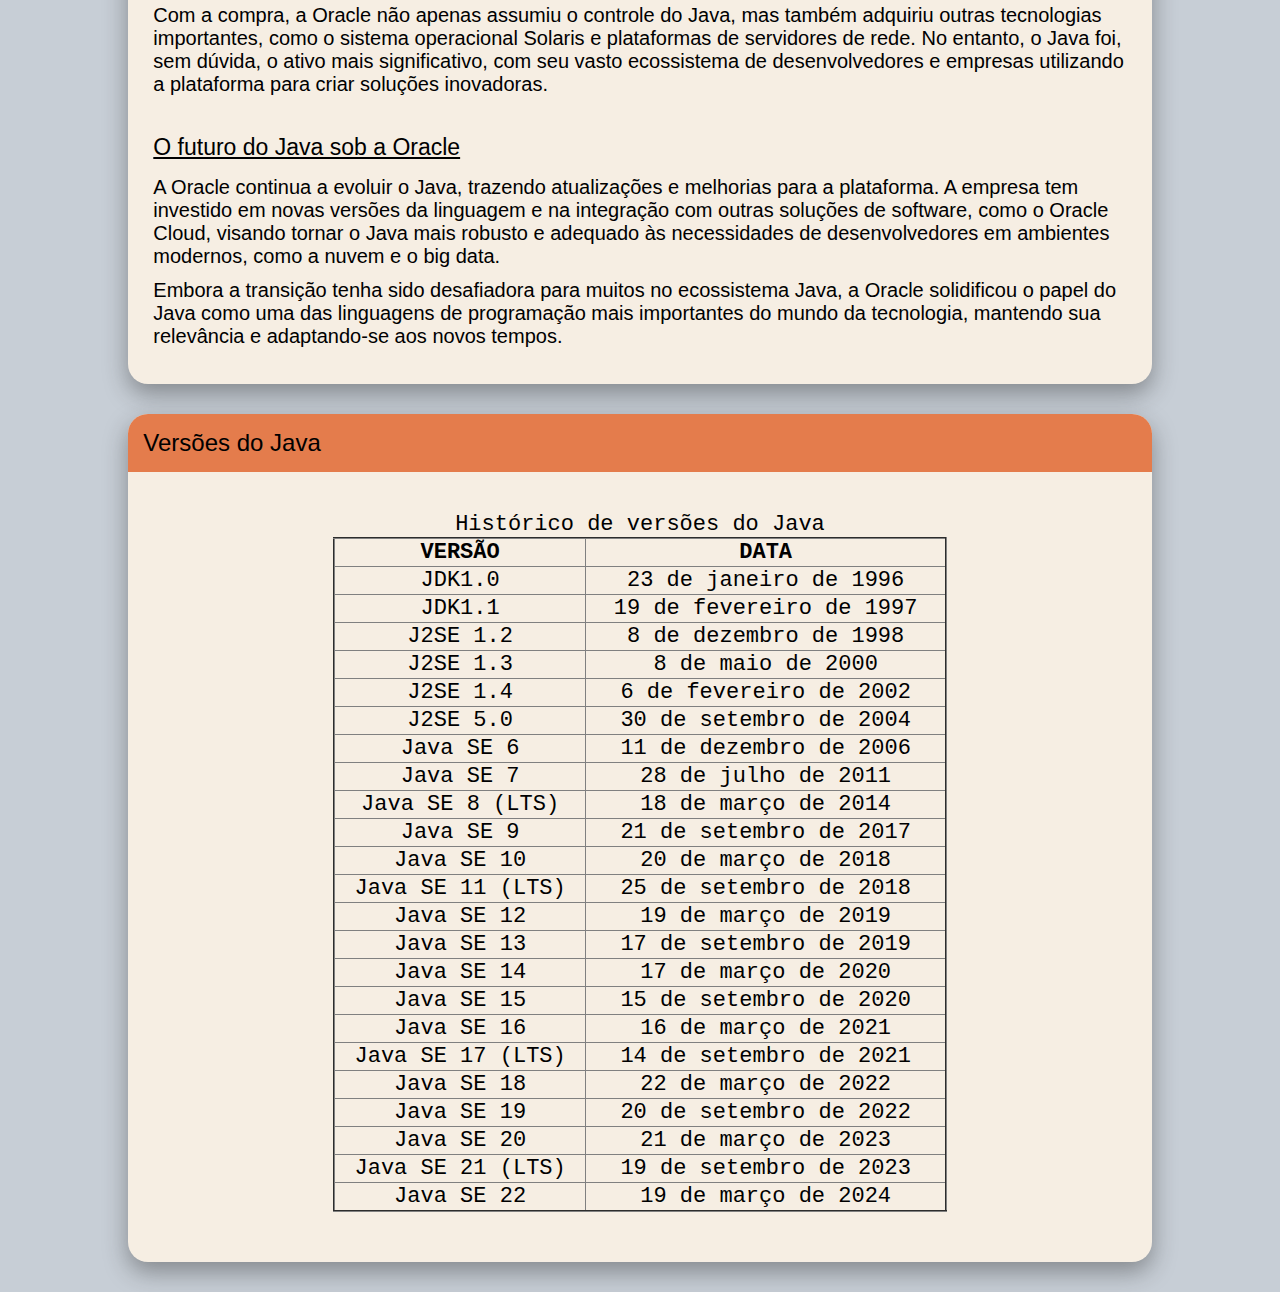
==== commit 8115edc7: "Refatoração do código" ====
--- a/historia.html
+++ b/historia.html
@@ -9,12 +9,15 @@
 </head>
 
 <body>
+    <!--Cabeçalho-->
     <header>
         <div class="top-menu">
+
             <div class="top-logo">
                 <img src="java-logo.png" alt="Java Logo">
                 <h1>Java Info</h1>
             </div>
+
             <nav>
                 <div class="top-links">
                     <a href="https://www.java.com/pt-BR/">Site Oficial Java</a>
@@ -23,216 +26,250 @@
                     <a href="programa.html">Programação</a>
                 </div>
             </nav>
+
         </div>
     </header>
-    <main>
-        <article id="jornada">
-            <h2>De Green Team ao Mundo: A Jornada do Java</h2>
-            <p>
-                A história do Java começa em 1991, na empresa Sun Microsystems, onde foi formado um grupo de
-                programadores para criar algo revolucionário. Eles achavam que num futuro próximo,
-                as residências e seus aparelhos teriam ligação com os computadores, era a ideia de casa e dispositivos
-                inteligentes que temos hoje em dia. Nesse time estava o James Gosling, que
-                é reconhecido como o criador do Java.
-            </p>
-            <p>
-                O time foi chamado "Green Team", um trocadilho com "dream team" (time dos sonhos) e green people
-                (alienígenas) e tinham apenas um objetivo: Criar um programa que pudesse ser executado em diferentes
-                dispositivos eletrônicos. Naquela época, para criar um programa de computador, era necessário escrevê-lo
-                numa linguagem de programação e criar uma versão executável desse programa para cada sistema
-                operacional.
-            </p>
-            <p>
-                O Green Team acreditava que o ideal mesmo seria utilizar uma linguagem independente de plataforma, para
-                minimizar os custos de desenvolvimento de programas. Por esse e outros motivos,
-                o time resolveu criar sua própria linguagem de programação (baseada no C++), que chamaram inicialmente
-                de GreenTalk.
-            </p>
-            <p>
-                Utilizando essa linguagem, foi criado o StarSeven (*7), um controle remoto com interface touchscreen
-                para interagir com os equipamentos de uma sala de estar. Para tornar esse controle
-                mais interativo, foi criado o Duke, que até hoje é o mascote do Java. Ainda é possível encontrar na
-                internet o vídeo da demo do *7, feita pelo Gosling.
-            </p>
-            <p>
-                A linguagem Greentalk foi atualizada para o projeto do *7, e sua nova versão foi chamada de Oak, que
-                fazia referência a um carvalho que era visível no escritório do Gosling. Mas infelizmente, o projeto
-                não fez muito sucesso pois estava muito à frente da sua época.
-            </p>
-            <p>
-                Em 1994, a internet estava se tornando popular com o protocolo HTTP e o navegador Mosaic, que era
-                utilizado para acessar os sites na web. O Green Team, que estava tentando encontrar sua posição no
-                mercado, percebeu essa nova tendência
-                e atualizou o Oak para criar aplicações para a internet. Foi aí que nasceu o projeto WebRunner, um
-                navegador que tinha a proposta de trazer interatividade na web. O nome WebRunner foi um tributo ao
-                filme, Blade Runner, um sucesso na época e até hoje um clássico.
-            </p>
-            <p>
-                Quando o time foi registrar a linguagem utilizada no projeto, o nome Oak já tinha sido utilizado. Para
-                escolher um novo nome, o Gosling perguntou ao time o que os motivava. Eles responderam, adivinha só,
-                Java Coffee (um café mais forte) e
-                foi assim que nasceu o Java em 1995.
-            </p>
-            <p>
-                Foi nessa época que o Java se tornou popular. Com o WebRunner, que foi renomeado para HotJava, era
-                possível exibir conteúdo HTML (algo que os navegadores da época já faziam), mas também criar páginas
-                interativas com Applets.
-                Por exemplo, a página inicial do HotJava, exibida abaixo, é estática pois possui apenas textos e
-                imagens, como todas as páginas daquela época.
-            </p>
-            <p>
-                Além disso, o Java foi a primeira linguagem que trouxe portabilidade de plataforma, o que era importante
-                na internet pois diferentes computadores acessavam os sistemas. Essa portabilidade foi responsável pelo
-                famoso slogan do Java :
-                o WORA — <em>Write Once, Run Anywhere</em> (escreva uma vez, execute em qualquer lugar).
-            </p>
-        </article>
-        <article id="oracle">
-            <h2>A aquisição do Java pela Oracle</h2>
-            <p>
-                Em 2010, a Oracle, gigante do setor de software, deu um passo estratégico ao adquirir a Sun
-                Microsystems, a empresa responsável por uma das tecnologias mais influentes do mundo da computação: o
-                Java. Essa aquisição, no valor de aproximadamente
-                US$ 7,4 bilhões, marcou o início de uma nova era para a plataforma de desenvolvimento que, desde sua
-                criação nos anos 90, havia conquistado milhões de desenvolvedores e empresas ao redor do mundo.
-            </p>
-            <h3><ins>Por que a Oracle adquiriu o Java?</ins></h3>
-            <p>
-                O Java, desenvolvido pela Sun Microsystems, se tornou uma das linguagens de programação mais populares
-                do mundo, utilizado em uma variedade de ambientes, de aplicações corporativas a dispositivos móveis. A
-                Oracle, com sua especialização em banco
-                de dados e soluções empresariais, reconheceu o imenso valor estratégico do Java para consolidar ainda
-                mais sua posição como líder no mercado de tecnologia empresarial.
-            </p>
-            <p>
-                Com a compra, a Oracle não apenas assumiu o controle do Java, mas também adquiriu outras tecnologias
-                importantes, como o sistema operacional Solaris e plataformas de servidores de rede. No entanto, o Java
-                foi, sem dúvida, o ativo mais significativo,
-                com seu vasto ecossistema de desenvolvedores e empresas utilizando a plataforma para criar soluções
-                inovadoras.
-            </p>
-            <h3><ins>O futuro do Java sob a Oracle</ins></h3>
-            <p>
-                A Oracle continua a evoluir o Java, trazendo atualizações e melhorias para a plataforma. A empresa tem
-                investido em novas versões da linguagem e na integração com outras soluções de software, como o Oracle
-                Cloud, visando tornar o Java mais robusto e
-                adequado às necessidades de desenvolvedores em ambientes modernos, como a nuvem e o big data.
-            </p>
-            <p>
-                Embora a transição tenha sido desafiadora para muitos no ecossistema Java, a Oracle solidificou o papel
-                do Java como uma das linguagens de programação mais importantes do mundo da tecnologia, mantendo sua
-                relevância e adaptando-se aos novos tempos.
-            </p>
-        </article>
-        <article id="versoes">
-            <h2>Versões do Java</h2>
-            <div class="box-table">
-                <table cellspacing="4" cellpading="6" border="2">
-                    <thead>
-                        <tr>
-                            <th>VERSÃO</th>
-                            <th>DATA</th>
-                        </tr>
-                    </thead>
-                    <tbody>
-
-                        <tr>
-                            <td>JDK1.0</td>
-                            <td>23 de janeiro de 1996</td>
-                        </tr>
-                        <tr>
-                            <td>JDK1.1</td>
-                            <td>19 de fevereiro de 1997</td>
-                        </tr>
-                        <tr>
-                            <td>J2SE 1.2</td>
-                            <td>8 de dezembro de 1998</td>
-                        </tr>
-                        <tr>
-                            <td>J2SE 1.3</td>
-                            <td>8 de maio de 2000</td>
-                        </tr>
-                        <tr>
-                            <td>J2SE 1.4</td>
-                            <td>6 de fevereiro de 2002</td>
-                        </tr>
-                        <tr>
-                            <td>J2SE 5.0</td>
-                            <td>30 de setembro de 2004</td>
-                        </tr>
-                        <tr>
-                            <td>Java SE 6</td>
-                            <td>11 de dezembro de 2006</td>
-                        </tr>
-                        <tr>
-                            <td>Java SE 7</td>
-                            <td>28 de julho de 2011</td>
-                        </tr>
-                        <tr>
-                            <td>Java SE 8 (LTS)</td>
-                            <td>18 de março de 2014</td>
-                        </tr>
-                        <tr>
-                            <td>Java SE 9</td>
-                            <td>21 de setembro de 2017</td>
-                        </tr>
-                        <tr>
-                            <td>Java SE 10</td>
-                            <td>20 de março de 2018</td>
-                        </tr>
-                        <tr>
-                            <td>Java SE 11 (LTS)</td>
-                            <td>25 de setembro de 2018</td>
-                        </tr>
-                        <tr>
-                            <td>Java SE 12</td>
-                            <td>19 de março de 2019</td>
-                        </tr>
-                        <tr>
-                            <td>Java SE 13</td>
-                            <td>17 de setembro de 2019</td>
-                        </tr>
-                        <tr>
-                            <td>Java SE 14</td>
-                            <td>17 de março de 2020</td>
-                        </tr>
-                        <tr>
-                            <td>Java SE 15</td>
-                            <td>15 de setembro de 2020</td>
-                        </tr>
-                        <tr>
-                            <td>Java SE 16</td>
-                            <td>16 de março de 2021</td>
-                        </tr>
-                        <tr>
-                            <td>Java SE 17 (LTS)</td>
-                            <td>14 de setembro de 2021</td>
-                        </tr>
-                        <tr>
-                            <td>Java SE 18</td>
-                            <td>22 de março de 2022</td>
-                        </tr>
-                        <tr>
-                            <td>Java SE 19</td>
-                            <td>20 de setembro de 2022</td>
-                        </tr>
-                        <tr>
-                            <td>Java SE 20</td>
-                            <td>21 de março de 2023</td>
-                        </tr>
-                        <tr>
-                            <td>Java SE 21 (LTS)</td>
-                            <td>19 de setembro de 2023</td>
-                        </tr>
-                        <tr>
-                            <td>Java SE 22</td>
-                            <td>19 de março de 2024</td>
-                        </tr>
-                    </tbody>
-                </table>
-            </div>
-        </article>
-    </main>
+
+    <!--Conteúdo da Página-->
+    <div class="content">
+        <main>
+
+            <article id="jornada">
+                <h2>De Green Team ao Mundo: A Jornada do Java</h2>
+
+                <p>
+                    A história do Java começa em 1991, na empresa Sun Microsystems, onde foi formado um grupo de
+                    programadores para criar algo revolucionário. Eles achavam que num futuro próximo,
+                    as residências e seus aparelhos teriam ligação com os computadores, era a ideia de casa e
+                    dispositivos
+                    inteligentes que temos hoje em dia. Nesse time estava o James Gosling, que
+                    é reconhecido como o criador do Java.
+                </p>
+                <p>
+                    O time foi chamado "Green Team", um trocadilho com "dream team" (time dos sonhos) e green people
+                    (alienígenas) e tinham apenas um objetivo: Criar um programa que pudesse ser executado em diferentes
+                    dispositivos eletrônicos. Naquela época, para criar um programa de computador, era necessário
+                    escrevê-lo
+                    numa linguagem de programação e criar uma versão executável desse programa para cada sistema
+                    operacional.
+                </p>
+                <p>
+                    O Green Team acreditava que o ideal mesmo seria utilizar uma linguagem independente de plataforma,
+                    para
+                    minimizar os custos de desenvolvimento de programas. Por esse e outros motivos,
+                    o time resolveu criar sua própria linguagem de programação (baseada no C++), que chamaram
+                    inicialmente
+                    de GreenTalk.
+                </p>
+                <p>
+                    Utilizando essa linguagem, foi criado o StarSeven (*7), um controle remoto com interface touchscreen
+                    para interagir com os equipamentos de uma sala de estar. Para tornar esse controle
+                    mais interativo, foi criado o Duke, que até hoje é o mascote do Java. Ainda é possível encontrar na
+                    internet o vídeo da demo do *7, feita pelo Gosling.
+                </p>
+                <p>
+                    A linguagem Greentalk foi atualizada para o projeto do *7, e sua nova versão foi chamada de Oak, que
+                    fazia referência a um carvalho que era visível no escritório do Gosling. Mas infelizmente, o projeto
+                    não fez muito sucesso pois estava muito à frente da sua época.
+                </p>
+                <p>
+                    Em 1994, a internet estava se tornando popular com o protocolo HTTP e o navegador Mosaic, que era
+                    utilizado para acessar os sites na web. O Green Team, que estava tentando encontrar sua posição no
+                    mercado, percebeu essa nova tendência
+                    e atualizou o Oak para criar aplicações para a internet. Foi aí que nasceu o projeto WebRunner, um
+                    navegador que tinha a proposta de trazer interatividade na web. O nome WebRunner foi um tributo ao
+                    filme, Blade Runner, um sucesso na época e até hoje um clássico.
+                </p>
+                <p>
+                    Quando o time foi registrar a linguagem utilizada no projeto, o nome Oak já tinha sido utilizado.
+                    Para
+                    escolher um novo nome, o Gosling perguntou ao time o que os motivava. Eles responderam, adivinha só,
+                    Java Coffee (um café mais forte) e
+                    foi assim que nasceu o Java em 1995.
+                </p>
+                <p>
+                    Foi nessa época que o Java se tornou popular. Com o WebRunner, que foi renomeado para HotJava, era
+                    possível exibir conteúdo HTML (algo que os navegadores da época já faziam), mas também criar páginas
+                    interativas com Applets.
+                    Por exemplo, a página inicial do HotJava, exibida abaixo, é estática pois possui apenas textos e
+                    imagens, como todas as páginas daquela época.
+                </p>
+                <p>
+                    Além disso, o Java foi a primeira linguagem que trouxe portabilidade de plataforma, o que era
+                    importante
+                    na internet pois diferentes computadores acessavam os sistemas. Essa portabilidade foi responsável
+                    pelo
+                    famoso slogan do Java :
+                    o WORA — <em>Write Once, Run Anywhere</em> (escreva uma vez, execute em qualquer lugar).
+                </p>
+            </article>
+
+            <article id="oracle">
+                <h2>A aquisição do Java pela Oracle</h2>
+
+                <p>
+                    Em 2010, a Oracle, gigante do setor de software, deu um passo estratégico ao adquirir a Sun
+                    Microsystems, a empresa responsável por uma das tecnologias mais influentes do mundo da computação:
+                    o
+                    Java. Essa aquisição, no valor de aproximadamente
+                    US$ 7,4 bilhões, marcou o início de uma nova era para a plataforma de desenvolvimento que, desde sua
+                    criação nos anos 90, havia conquistado milhões de desenvolvedores e empresas ao redor do mundo.
+                </p>
+                <h3><ins>Por que a Oracle adquiriu o Java?</ins></h3>
+                <p>
+                    O Java, desenvolvido pela Sun Microsystems, se tornou uma das linguagens de programação mais
+                    populares
+                    do mundo, utilizado em uma variedade de ambientes, de aplicações corporativas a dispositivos móveis.
+                    A
+                    Oracle, com sua especialização em banco
+                    de dados e soluções empresariais, reconheceu o imenso valor estratégico do Java para consolidar
+                    ainda
+                    mais sua posição como líder no mercado de tecnologia empresarial.
+                </p>
+                <p>
+                    Com a compra, a Oracle não apenas assumiu o controle do Java, mas também adquiriu outras tecnologias
+                    importantes, como o sistema operacional Solaris e plataformas de servidores de rede. No entanto, o
+                    Java
+                    foi, sem dúvida, o ativo mais significativo,
+                    com seu vasto ecossistema de desenvolvedores e empresas utilizando a plataforma para criar soluções
+                    inovadoras.
+                </p>
+                <h3><ins>O futuro do Java sob a Oracle</ins></h3>
+                <p>
+                    A Oracle continua a evoluir o Java, trazendo atualizações e melhorias para a plataforma. A empresa
+                    tem
+                    investido em novas versões da linguagem e na integração com outras soluções de software, como o
+                    Oracle
+                    Cloud, visando tornar o Java mais robusto e
+                    adequado às necessidades de desenvolvedores em ambientes modernos, como a nuvem e o big data.
+                </p>
+                <p>
+                    Embora a transição tenha sido desafiadora para muitos no ecossistema Java, a Oracle solidificou o
+                    papel
+                    do Java como uma das linguagens de programação mais importantes do mundo da tecnologia, mantendo sua
+                    relevância e adaptando-se aos novos tempos.
+                </p>
+            </article>
+
+            <!--Tabela de Versões-->
+            <article id="versoes">
+                <h2>Versões do Java</h2>
+
+                <section class="box-table">
+                    <table border="2">
+                        <caption>Histórico de versões do Java</caption>
+
+                        <thead>
+                            <tr>
+                                <th>VERSÃO</th>
+                                <th>DATA</th>
+                            </tr>
+                        </thead>
+
+                        <tbody>
+                            <tr>
+                                <td>JDK1.0</td>
+                                <td>23 de janeiro de 1996</td>
+                            </tr>
+                            <tr>
+                                <td>JDK1.1</td>
+                                <td>19 de fevereiro de 1997</td>
+                            </tr>
+                            <tr>
+                                <td>J2SE 1.2</td>
+                                <td>8 de dezembro de 1998</td>
+                            </tr>
+                            <tr>
+                                <td>J2SE 1.3</td>
+                                <td>8 de maio de 2000</td>
+                            </tr>
+                            <tr>
+                                <td>J2SE 1.4</td>
+                                <td>6 de fevereiro de 2002</td>
+                            </tr>
+                            <tr>
+                                <td>J2SE 5.0</td>
+                                <td>30 de setembro de 2004</td>
+                            </tr>
+                            <tr>
+                                <td>Java SE 6</td>
+                                <td>11 de dezembro de 2006</td>
+                            </tr>
+                            <tr>
+                                <td>Java SE 7</td>
+                                <td>28 de julho de 2011</td>
+                            </tr>
+                            <tr>
+                                <td>Java SE 8 (LTS)</td>
+                                <td>18 de março de 2014</td>
+                            </tr>
+                            <tr>
+                                <td>Java SE 9</td>
+                                <td>21 de setembro de 2017</td>
+                            </tr>
+                            <tr>
+                                <td>Java SE 10</td>
+                                <td>20 de março de 2018</td>
+                            </tr>
+                            <tr>
+                                <td>Java SE 11 (LTS)</td>
+                                <td>25 de setembro de 2018</td>
+                            </tr>
+                            <tr>
+                                <td>Java SE 12</td>
+                                <td>19 de março de 2019</td>
+                            </tr>
+                            <tr>
+                                <td>Java SE 13</td>
+                                <td>17 de setembro de 2019</td>
+                            </tr>
+                            <tr>
+                                <td>Java SE 14</td>
+                                <td>17 de março de 2020</td>
+                            </tr>
+                            <tr>
+                                <td>Java SE 15</td>
+                                <td>15 de setembro de 2020</td>
+                            </tr>
+                            <tr>
+                                <td>Java SE 16</td>
+                                <td>16 de março de 2021</td>
+                            </tr>
+                            <tr>
+                                <td>Java SE 17 (LTS)</td>
+                                <td>14 de setembro de 2021</td>
+                            </tr>
+                            <tr>
+                                <td>Java SE 18</td>
+                                <td>22 de março de 2022</td>
+                            </tr>
+                            <tr>
+                                <td>Java SE 19</td>
+                                <td>20 de setembro de 2022</td>
+                            </tr>
+                            <tr>
+                                <td>Java SE 20</td>
+                                <td>21 de março de 2023</td>
+                            </tr>
+                            <tr>
+                                <td>Java SE 21 (LTS)</td>
+                                <td>19 de setembro de 2023</td>
+                            </tr>
+                            <tr>
+                                <td>Java SE 22</td>
+                                <td>19 de março de 2024</td>
+                            </tr>
+                        </tbody>
+
+                    </table>
+
+                </section>
+
+            </article>
+
+        </main>
+    </div>
+
 </body>
 
 </html>--- a/historia.css
+++ b/historia.css
@@ -13,12 +13,13 @@
     justify-content: center;
 }
 
+/*Cabeçalho*/
 .top-menu h1 {
     font-family: "Quattrocento Sans Bold", sans-serif;
-    font-optical-sizing: auto;
+    font-size: 40px;
     font-weight: 400;
     font-style: normal;
-    font-size: 40px;
+    font-optical-sizing: auto;
     color: white;
     margin: 25px;
 }
@@ -34,31 +35,31 @@
 }
 
 .top-menu {
-    width: 99%;
-    height: 100px;
-    background-color: #212121;
-    border-radius: 10px;
-    box-shadow: 0px 10px 25px rgba(33, 33, 33, 0.4);
-    padding: 10px;
     display: flex;
     justify-content: space-between;
     align-items: center;
+    width: 99%;
+    height: 100px;
+    padding: 10px;
+    background-color: #212121;
+    border-radius: 10px;
+    box-shadow: 0px 10px 25px #21212166;
     overflow: auto;
 }
 
 .top-links a {
+    font-family: "Rubik", sans-serif;
+    font-size: 23px;
+    font-weight: 400;
+    font-style: normal;
+    font-optical-sizing: auto;
+    line-height: 2;
+    color: white;
+    text-decoration: none;
     padding: 5px;
+    margin: 4px;
     border: 2px ridge;
     border-radius: 5px;
-    font-family: "Rubik", sans-serif;
-    font-optical-sizing: auto;
-    font-weight: 400;
-    font-style: normal;
-    font-size: 23px;
-    color: white;
-    text-decoration: none;
-    margin: 4px;
-    line-height: 2;
     user-select: none;
     transition: 125ms;
 }
@@ -79,14 +80,15 @@
     color: inherit;
 }
 
+/*Conteúdo*/
 main {
     display: flex;
     flex-direction: column;
+    align-items: center;
     justify-content: center;
-    align-items: center;
-    width: 98%;
+    gap: 30px;
+    width: 100;
     margin: 30px;
-    gap: 30px;
 }
 
 article {
@@ -100,7 +102,6 @@
 
 article h2 {
     font-family: "Google Sans", sans-serif;
-    font-optical-sizing: auto;
     font-weight: 200;
     font-style: normal;
     font-size: 24px;
@@ -114,30 +115,28 @@
 
 article h3 {
     font-family: "Rubik", sans-serif;
-    font-optical-sizing: auto;
+    font-size: 23px;
     font-weight: 200;
     font-style: normal;
-    font-size: 23px;
+    font-optical-sizing: auto;
     color: black;
+    padding-left: 25px;
     padding-top: 10px;
-    padding-left: 25px;
     margin-bottom: 10px;
 }
 
 article p {
     font-family: "Google Sans Text", sans-serif;
-    font-optical-sizing: auto;
+    font-size: 20px;
     font-weight: 200;
     font-style: normal;
-    font-size: 20px;
+    font-optical-sizing: auto;
     color: black;
-    padding: 25px;
-    padding-top: 5px;
-    padding-bottom: 5px;
-    margin-top: 1px;
-    margin-bottom: 1px;
+    padding: 5px 25px;
+    margin: 1px 0;
 }
 
+/*Tabela de Versões*/
 .box-table {
     display: flex;
     justify-content: center;
@@ -145,11 +144,11 @@
 
 table {
     font-family: monospace, sans-serif;
-    font-size: 60px;
+    font-size: 22px;
     width: 60%;
+    margin: 20px auto;
+    text-align: center;
     border-collapse: collapse;
-    margin: 20px;
-    font-size: 22px;
-    text-align: center;
-    align-content: center;
+    border-spacing: 4px;
+    padding: 6px;
 }